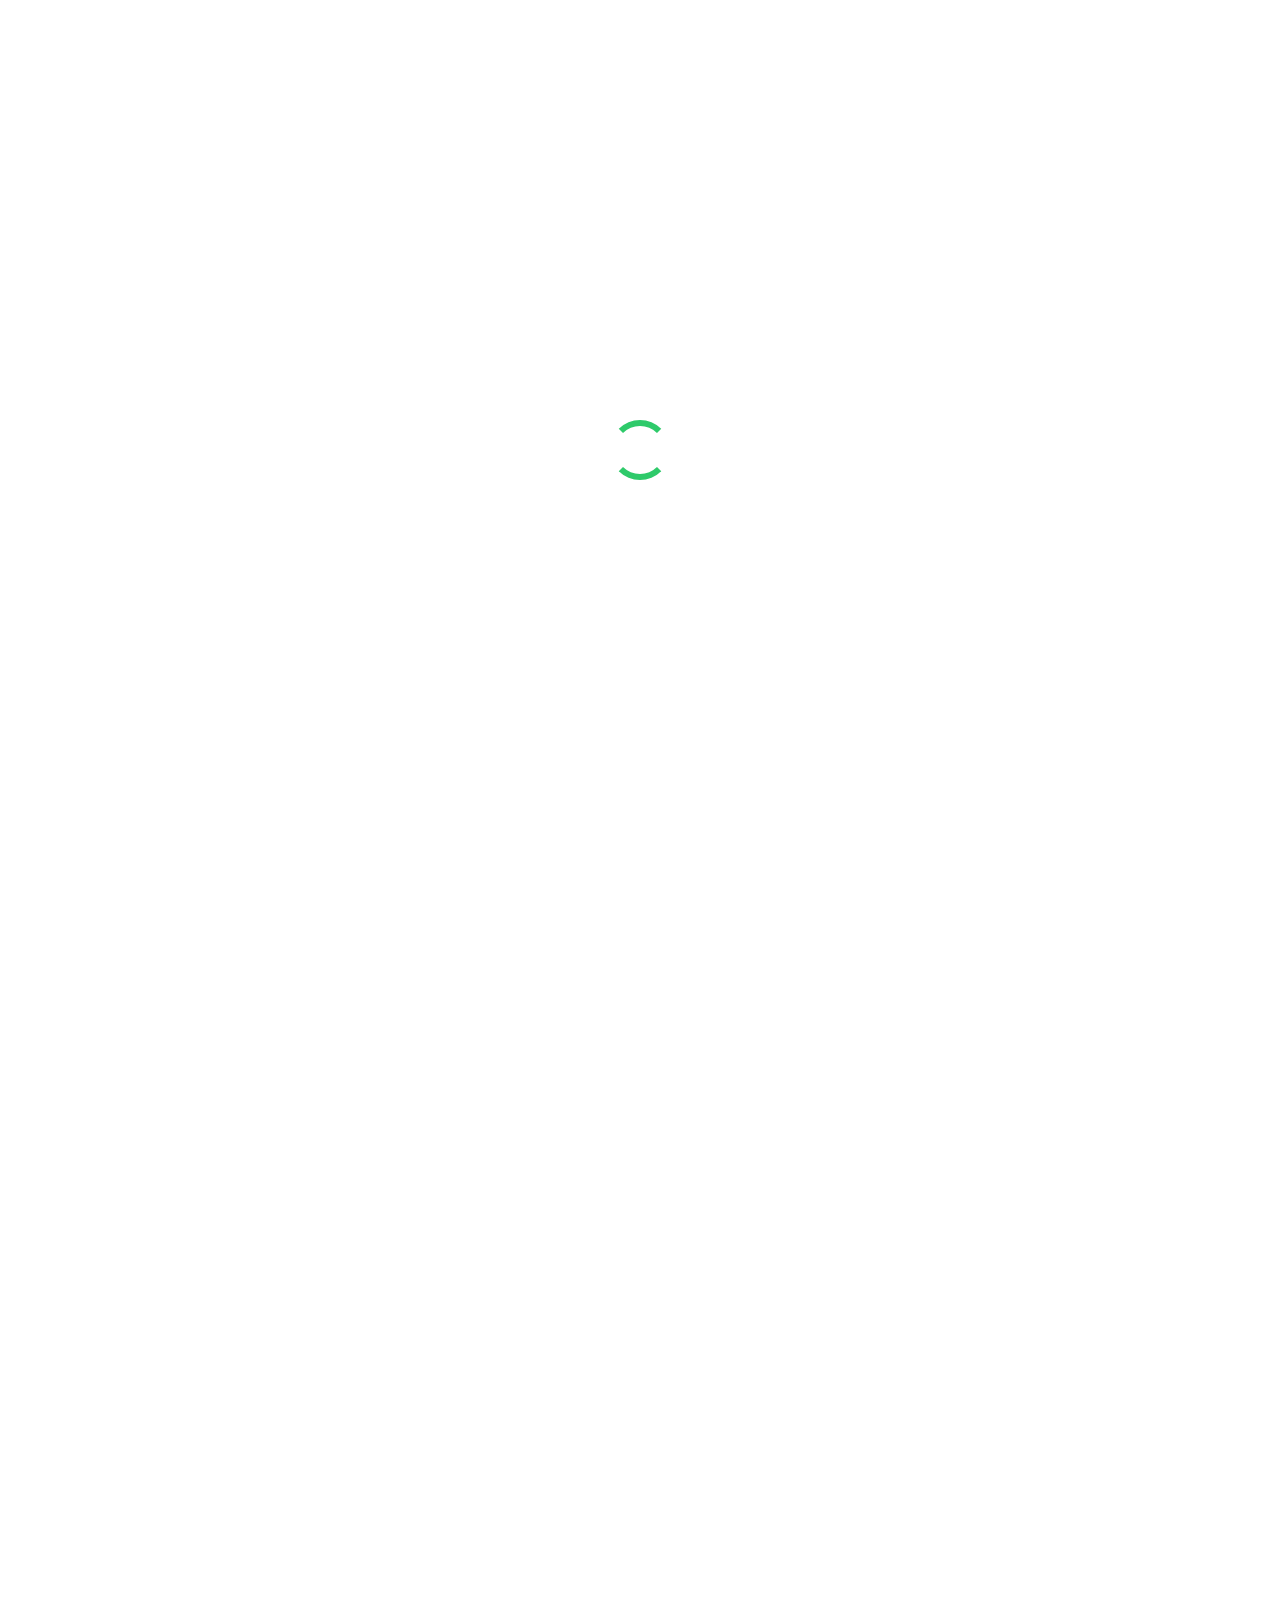
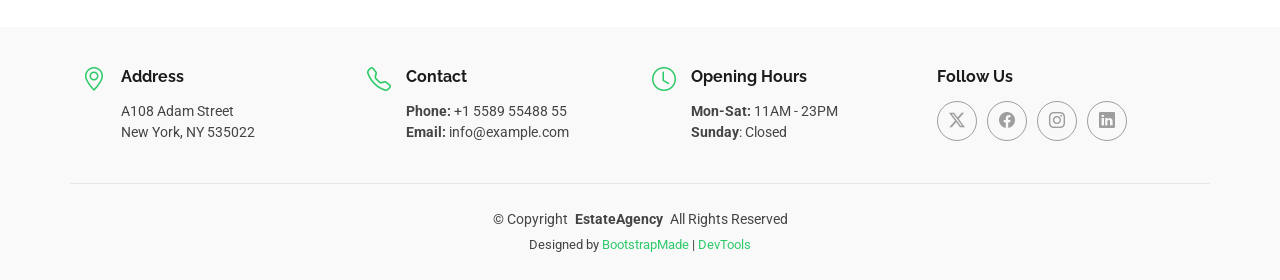
==== EstateAgency/index.html @ f21916b2 "first commit" ====
<!DOCTYPE html>
<html lang="en">

<head>
  <meta charset="utf-8">
  <meta content="width=device-width, initial-scale=1.0" name="viewport">
  <title>Index - EstateAgency Bootstrap Template</title>
  <meta name="description" content="">
  <meta name="keywords" content="">

  <!-- Favicons -->
  <link href="assets/img/favicon.png" rel="icon">
  <link href="assets/img/apple-touch-icon.png" rel="apple-touch-icon">

  <!-- Fonts -->
  <link href="https://fonts.googleapis.com" rel="preconnect">
  <link href="https://fonts.gstatic.com" rel="preconnect" crossorigin>
  <link href="https://fonts.googleapis.com/css2?family=Roboto:ital,wght@0,100;0,300;0,400;0,500;0,700;0,900;1,100;1,300;1,400;1,500;1,700;1,900&family=Poppins:ital,wght@0,100;0,200;0,300;0,400;0,500;0,600;0,700;0,800;0,900;1,100;1,200;1,300;1,400;1,500;1,600;1,700;1,800;1,900&family=Raleway:ital,wght@0,100;0,200;0,300;0,400;0,500;0,600;0,700;0,800;0,900;1,100;1,200;1,300;1,400;1,500;1,600;1,700;1,800;1,900&display=swap" rel="stylesheet">

  <!-- Vendor CSS Files -->
  <link href="assets/vendor/bootstrap/css/bootstrap.min.css" rel="stylesheet">
  <link href="assets/vendor/bootstrap-icons/bootstrap-icons.css" rel="stylesheet">
  <link href="assets/vendor/aos/aos.css" rel="stylesheet">
  <link href="assets/vendor/fontawesome-free/css/all.min.css" rel="stylesheet">
  <link href="assets/vendor/swiper/swiper-bundle.min.css" rel="stylesheet">

  <!-- Main CSS File -->
  <link href="assets/css/main.css" rel="stylesheet">

  <!-- =======================================================
  * Template Name: EstateAgency
  * Template URL: https://bootstrapmade.com/real-estate-agency-bootstrap-template/
  * Updated: Apr 08 2026 with Bootstrap v5.3.8
  * Author: BootstrapMade.com
  * License: https://bootstrapmade.com/license/
  ======================================================== -->
</head>

<body class="index-page">

  <header id="header" class="header d-flex align-items-center fixed-top">
    <div class="container-fluid container-xl position-relative d-flex align-items-center justify-content-between">

      <a href="index.html" class="logo d-flex align-items-center">
        <!-- Uncomment the line below if you also wish to use an image logo -->
        <!-- <img src="assets/img/logo.png" alt=""> -->
        <h1 class="sitename">Estate<span>Agency</span></h1>
      </a>

      <nav id="navmenu" class="navmenu">
        <ul>
          <li><a href="index.html" class="active">Home</a></li>
          <li><a href="about.html">About</a></li>
          <li><a href="services.html">Services</a></li>
          <li><a href="properties.html">Properties</a></li>
          <li><a href="agents.html">Agents</a></li>
          <li class="dropdown"><a href="#"><span>Dropdown</span> <i class="bi bi-chevron-down toggle-dropdown"></i></a>
            <ul>
              <li><a href="#">Dropdown 1</a></li>
              <li class="dropdown"><a href="#"><span>Deep Dropdown</span> <i class="bi bi-chevron-down toggle-dropdown"></i></a>
                <ul>
                  <li><a href="#">Deep Dropdown 1</a></li>
                  <li><a href="#">Deep Dropdown 2</a></li>
                  <li><a href="#">Deep Dropdown 3</a></li>
                  <li><a href="#">Deep Dropdown 4</a></li>
                  <li><a href="#">Deep Dropdown 5</a></li>
                </ul>
              </li>
              <li><a href="#">Dropdown 2</a></li>
              <li><a href="#">Dropdown 3</a></li>
              <li><a href="#">Dropdown 4</a></li>
            </ul>
          </li>
          <li><a href="contact.html">Contact</a></li>
        </ul>
        <i class="mobile-nav-toggle d-xl-none bi bi-list"></i>
      </nav>

    </div>
  </header>

  <main class="main">

    <!-- Hero Section -->
    <section id="hero" class="hero section dark-background">

      <div id="hero-carousel" class="carousel slide" data-bs-ride="carousel" data-bs-interval="5000">

        <div class="carousel-item active">
          <img src="assets/img/hero-carousel/hero-carousel-1.jpg" alt="">
          <div class="carousel-container">
            <div>
              <p>Doral, Florida</p>
              <h2><span>204</span> Olive Road Two</h2>
              <a href="property-single.html" class="btn-get-started">rent | $ 12.000</a>
            </div>
          </div>
        </div><!-- End Carousel Item -->

        <div class="carousel-item">
          <img src="assets/img/hero-carousel/hero-carousel-2.jpg" alt="">
          <div class="carousel-container">
            <div>
              <p>Doral, Florida</p>
              <h2><span>247</span> Venda Road Five</h2>
              <a href="property-single.html" class="btn-get-started">sale | $ 356.000</a>
            </div>
          </div>
        </div><!-- End Carousel Item -->

        <div class="carousel-item">
          <img src="assets/img/hero-carousel/hero-carousel-3.jpg" alt="">
          <div class="carousel-container">
            <div>
              <p>Doral, Florida</p>
              <h2><span>247</span> Vitra Road three</h2>
              <a href="property-single.html" class="btn-get-started">rent | $ 3.000</a>
            </div>
          </div>
        </div><!-- End Carousel Item -->

        <a class="carousel-control-prev" href="#hero-carousel" role="button" data-bs-slide="prev">
          <span class="carousel-control-prev-icon bi bi-chevron-left" aria-hidden="true"></span>
        </a>

        <a class="carousel-control-next" href="#hero-carousel" role="button" data-bs-slide="next">
          <span class="carousel-control-next-icon bi bi-chevron-right" aria-hidden="true"></span>
        </a>

        <ol class="carousel-indicators"></ol>

      </div>

    </section><!-- /Hero Section -->

    <!-- Services Section -->
    <section id="services" class="services section">

      <!-- Section Title -->
      <div class="container section-title" data-aos="fade-up">
        <h2>Our Services</h2>
        <p>Necessitatibus eius consequatur ex aliquid fuga eum quidem sint consectetur velit</p>
      </div><!-- End Section Title -->

      <div class="container">

        <div class="row gy-4">

          <div class="col-lg-4 col-md-6" data-aos="fade-up" data-aos-delay="100">
            <div class="service-item  position-relative">
              <div class="icon">
                <i class="bi bi-activity"></i>
              </div>
              <a href="service-details.html" class="stretched-link">
                <h3>Nesciunt Mete</h3>
              </a>
              <p>Provident nihil minus qui consequatur non omnis maiores. Eos accusantium minus dolores iure perferendis tempore et consequatur.</p>
            </div>
          </div><!-- End Service Item -->

          <div class="col-lg-4 col-md-6" data-aos="fade-up" data-aos-delay="200">
            <div class="service-item position-relative">
              <div class="icon">
                <i class="bi bi-broadcast"></i>
              </div>
              <a href="service-details.html" class="stretched-link">
                <h3>Eosle Commodi</h3>
              </a>
              <p>Ut autem aut autem non a. Sint sint sit facilis nam iusto sint. Libero corrupti neque eum hic non ut nesciunt dolorem.</p>
            </div>
          </div><!-- End Service Item -->

          <div class="col-lg-4 col-md-6" data-aos="fade-up" data-aos-delay="300">
            <div class="service-item position-relative">
              <div class="icon">
                <i class="bi bi-easel"></i>
              </div>
              <a href="service-details.html" class="stretched-link">
                <h3>Ledo Markt</h3>
              </a>
              <p>Ut excepturi voluptatem nisi sed. Quidem fuga consequatur. Minus ea aut. Vel qui id voluptas adipisci eos earum corrupti.</p>
            </div>
          </div><!-- End Service Item -->

          <div class="col-lg-4 col-md-6" data-aos="fade-up" data-aos-delay="400">
            <div class="service-item position-relative">
              <div class="icon">
                <i class="bi bi-bounding-box-circles"></i>
              </div>
              <a href="service-details.html" class="stretched-link">
                <h3>Asperiores Commodit</h3>
              </a>
              <p>Non et temporibus minus omnis sed dolor esse consequatur. Cupiditate sed error ea fuga sit provident adipisci neque.</p>
              <a href="service-details.html" class="stretched-link"></a>
            </div>
          </div><!-- End Service Item -->

          <div class="col-lg-4 col-md-6" data-aos="fade-up" data-aos-delay="500">
            <div class="service-item position-relative">
              <div class="icon">
                <i class="bi bi-calendar4-week"></i>
              </div>
              <a href="service-details.html" class="stretched-link">
                <h3>Velit Doloremque</h3>
              </a>
              <p>Cumque et suscipit saepe. Est maiores autem enim facilis ut aut ipsam corporis aut. Sed animi at autem alias eius labore.</p>
              <a href="service-details.html" class="stretched-link"></a>
            </div>
          </div><!-- End Service Item -->

          <div class="col-lg-4 col-md-6" data-aos="fade-up" data-aos-delay="600">
            <div class="service-item position-relative">
              <div class="icon">
                <i class="bi bi-chat-square-text"></i>
              </div>
              <a href="service-details.html" class="stretched-link">
                <h3>Dolori Architecto</h3>
              </a>
              <p>Hic molestias ea quibusdam eos. Fugiat enim doloremque aut neque non et debitis iure. Corrupti recusandae ducimus enim.</p>
              <a href="service-details.html" class="stretched-link"></a>
            </div>
          </div><!-- End Service Item -->

        </div>

      </div>

    </section><!-- /Services Section -->

    <!-- Agents Section -->
    <section id="agents" class="agents section">

      <!-- Section Title -->
      <div class="container section-title" data-aos="fade-up">
        <h2>Our Agents</h2>
        <p>Necessitatibus eius consequatur ex aliquid fuga eum quidem sint consectetur velit</p>
      </div><!-- End Section Title -->

      <div class="container">

        <div class="row gy-5">

          <div class="col-lg-4 col-md-6" data-aos="fade-up" data-aos-delay="100">
            <div class="member">
              <div class="pic"><img src="assets/img/team/team-1.jpg" class="img-fluid" alt=""></div>
              <div class="member-info">
                <h4>Walter White</h4>
                <span>Chief Executive Officer</span>
                <div class="social">
                  <a href=""><i class="bi bi-twitter-x"></i></a>
                  <a href=""><i class="bi bi-facebook"></i></a>
                  <a href=""><i class="bi bi-instagram"></i></a>
                  <a href=""><i class="bi bi-linkedin"></i></a>
                </div>
              </div>
            </div>
          </div><!-- End Team Member -->

          <div class="col-lg-4 col-md-6" data-aos="fade-up" data-aos-delay="200">
            <div class="member">
              <div class="pic"><img src="assets/img/team/team-2.jpg" class="img-fluid" alt=""></div>
              <div class="member-info">
                <h4>Sarah Jhonson</h4>
                <span>Rent Manager</span>
                <div class="social">
                  <a href=""><i class="bi bi-twitter-x"></i></a>
                  <a href=""><i class="bi bi-facebook"></i></a>
                  <a href=""><i class="bi bi-instagram"></i></a>
                  <a href=""><i class="bi bi-linkedin"></i></a>
                </div>
              </div>
            </div>
          </div><!-- End Team Member -->

          <div class="col-lg-4 col-md-6" data-aos="fade-up" data-aos-delay="300">
            <div class="member">
              <div class="pic"><img src="assets/img/team/team-3.jpg" class="img-fluid" alt=""></div>
              <div class="member-info">
                <h4>William Anderson</h4>
                <span>Sale manager<br></span>
                <div class="social">
                  <a href=""><i class="bi bi-twitter-x"></i></a>
                  <a href=""><i class="bi bi-facebook"></i></a>
                  <a href=""><i class="bi bi-instagram"></i></a>
                  <a href=""><i class="bi bi-linkedin"></i></a>
                </div>
              </div>
            </div>
          </div><!-- End Team Member -->

        </div>

      </div>

    </section><!-- /Agents Section -->

    <!-- Testimonials Section -->
    <section id="testimonials" class="testimonials section">

      <!-- Section Title -->
      <div class="container section-title" data-aos="fade-up">
        <h2>Testimonials</h2>
        <p>Necessitatibus eius consequatur ex aliquid fuga eum quidem sint consectetur velit</p>
      </div><!-- End Section Title -->

      <div class="container" data-aos="fade-up" data-aos-delay="100">

        <div class="swiper init-swiper">
          <script type="application/json" class="swiper-config">
            {
              "loop": true,
              "speed": 600,
              "autoplay": {
                "delay": 5000
              },
              "slidesPerView": "auto",
              "pagination": {
                "el": ".swiper-pagination",
                "type": "bullets",
                "clickable": true
              },
              "breakpoints": {
                "320": {
                  "slidesPerView": 1,
                  "spaceBetween": 40
                },
                "1200": {
                  "slidesPerView": 3,
                  "spaceBetween": 1
                }
              }
            }
          </script>
          <div class="swiper-wrapper">

            <div class="swiper-slide">
              <div class="testimonial-item">
                <div class="stars">
                  <i class="bi bi-star-fill"></i><i class="bi bi-star-fill"></i><i class="bi bi-star-fill"></i><i class="bi bi-star-fill"></i><i class="bi bi-star-fill"></i>
                </div>
                <p>
                  Proin iaculis purus consequat sem cure digni ssim donec porttitora entum suscipit rhoncus. Accusantium quam, ultricies eget id, aliquam eget nibh et. Maecen aliquam, risus at semper.
                </p>
                <div class="profile mt-auto">
                  <img src="assets/img/testimonials/testimonials-1.jpg" class="testimonial-img" alt="">
                  <h3>Saul Goodman</h3>
                  <h4>Ceo &amp; Founder</h4>
                </div>
              </div>
            </div><!-- End testimonial item -->

            <div class="swiper-slide">
              <div class="testimonial-item">
                <div class="stars">
                  <i class="bi bi-star-fill"></i><i class="bi bi-star-fill"></i><i class="bi bi-star-fill"></i><i class="bi bi-star-fill"></i><i class="bi bi-star-fill"></i>
                </div>
                <p>
                  Export tempor illum tamen malis malis eram quae irure esse labore quem cillum quid cillum eram malis quorum velit fore eram velit sunt aliqua noster fugiat irure amet legam anim culpa.
                </p>
                <div class="profile mt-auto">
                  <img src="assets/img/testimonials/testimonials-2.jpg" class="testimonial-img" alt="">
                  <h3>Sara Wilsson</h3>
                  <h4>Designer</h4>
                </div>
              </div>
            </div><!-- End testimonial item -->

            <div class="swiper-slide">
              <div class="testimonial-item">
                <div class="stars">
                  <i class="bi bi-star-fill"></i><i class="bi bi-star-fill"></i><i class="bi bi-star-fill"></i><i class="bi bi-star-fill"></i><i class="bi bi-star-fill"></i>
                </div>
                <p>
                  Enim nisi quem export duis labore cillum quae magna enim sint quorum nulla quem veniam duis minim tempor labore quem eram duis noster aute amet eram fore quis sint minim.
                </p>
                <div class="profile mt-auto">
                  <img src="assets/img/testimonials/testimonials-3.jpg" class="testimonial-img" alt="">
                  <h3>Jena Karlis</h3>
                  <h4>Store Owner</h4>
                </div>
              </div>
            </div><!-- End testimonial item -->

            <div class="swiper-slide">
              <div class="testimonial-item">
                <div class="stars">
                  <i class="bi bi-star-fill"></i><i class="bi bi-star-fill"></i><i class="bi bi-star-fill"></i><i class="bi bi-star-fill"></i><i class="bi bi-star-fill"></i>
                </div>
                <p>
                  Fugiat enim eram quae cillum dolore dolor amet nulla culpa multos export minim fugiat minim velit minim dolor enim duis veniam ipsum anim magna sunt elit fore quem dolore labore illum veniam.
                </p>
                <div class="profile mt-auto">
                  <img src="assets/img/testimonials/testimonials-4.jpg" class="testimonial-img" alt="">
                  <h3>Matt Brandon</h3>
                  <h4>Freelancer</h4>
                </div>
              </div>
            </div><!-- End testimonial item -->

            <div class="swiper-slide">
              <div class="testimonial-item">
                <div class="stars">
                  <i class="bi bi-star-fill"></i><i class="bi bi-star-fill"></i><i class="bi bi-star-fill"></i><i class="bi bi-star-fill"></i><i class="bi bi-star-fill"></i>
                </div>
                <p>
                  Quis quorum aliqua sint quem legam fore sunt eram irure aliqua veniam tempor noster veniam enim culpa labore duis sunt culpa nulla illum cillum fugiat legam esse veniam culpa fore nisi cillum quid.
                </p>
                <div class="profile mt-auto">
                  <img src="assets/img/testimonials/testimonials-5.jpg" class="testimonial-img" alt="">
                  <h3>John Larson</h3>
                  <h4>Entrepreneur</h4>
                </div>
              </div>
            </div><!-- End testimonial item -->

          </div>
          <div class="swiper-pagination"></div>
        </div>

      </div>

    </section><!-- /Testimonials Section -->

  </main>

  <footer id="footer" class="footer light-background">

    <div class="container">
      <div class="row gy-3">
        <div class="col-lg-3 col-md-6 d-flex">
          <i class="bi bi-geo-alt icon"></i>
          <div class="address">
            <h4>Address</h4>
            <p>A108 Adam Street</p>
            <p>New York, NY 535022</p>
            <p></p>
          </div>

        </div>

        <div class="col-lg-3 col-md-6 d-flex">
          <i class="bi bi-telephone icon"></i>
          <div>
            <h4>Contact</h4>
            <p>
              <strong>Phone:</strong> <span>+1 5589 55488 55</span><br>
              <strong>Email:</strong> <span>info@example.com</span><br>
            </p>
          </div>
        </div>

        <div class="col-lg-3 col-md-6 d-flex">
          <i class="bi bi-clock icon"></i>
          <div>
            <h4>Opening Hours</h4>
            <p>
              <strong>Mon-Sat:</strong> <span>11AM - 23PM</span><br>
              <strong>Sunday</strong>: <span>Closed</span>
            </p>
          </div>
        </div>

        <div class="col-lg-3 col-md-6">
          <h4>Follow Us</h4>
          <div class="social-links d-flex">
            <a href="#" class="twitter"><i class="bi bi-twitter-x"></i></a>
            <a href="#" class="facebook"><i class="bi bi-facebook"></i></a>
            <a href="#" class="instagram"><i class="bi bi-instagram"></i></a>
            <a href="#" class="linkedin"><i class="bi bi-linkedin"></i></a>
          </div>
        </div>

      </div>
    </div>

    <div class="container copyright text-center mt-4">
      <p>© <span>Copyright</span> <strong class="px-1 sitename">EstateAgency</strong> <span>All Rights Reserved</span></p>
      <div class="credits">
        <!-- All the links in the footer should remain intact. -->
        <!-- You can delete the links only if you've purchased the pro version. -->
        <!-- Licensing information: https://bootstrapmade.com/license/ -->
        <!-- Purchase the pro version with working PHP/AJAX contact form: [buy-url] -->
        Designed by <a href="https://bootstrapmade.com/">BootstrapMade</a> | <a href="https://bootstrapmade.com/tools/">DevTools</a>
      </div>
    </div>

  </footer>

  <!-- Scroll Top -->
  <a href="#" id="scroll-top" class="scroll-top d-flex align-items-center justify-content-center"><i class="bi bi-arrow-up-short"></i></a>

  <!-- Preloader -->
  <div id="preloader"></div>

  <!-- Vendor JS Files -->
  <script src="assets/vendor/bootstrap/js/bootstrap.bundle.min.js"></script>
  <script src="assets/vendor/php-email-form/validate.js"></script>
  <script src="assets/vendor/aos/aos.js"></script>
  <script src="assets/vendor/swiper/swiper-bundle.min.js"></script>
  <script src="assets/vendor/purecounter/purecounter_vanilla.js"></script>

  <!-- Main JS File -->
  <script src="assets/js/main.js"></script>

</body>

</html>
---- EstateAgency/assets/css/main.css ----
/**
* Template Name: EstateAgency
* Template URL: https://bootstrapmade.com/real-estate-agency-bootstrap-template/
* Updated: Aug 09 2024 with Bootstrap v5.3.3
* Author: BootstrapMade.com
* License: https://bootstrapmade.com/license/
*/

/*--------------------------------------------------------------
# Font & Color Variables
# Help: https://bootstrapmade.com/color-system/
--------------------------------------------------------------*/
/* Fonts */
:root {
  --default-font: "Roboto",  system-ui, -apple-system, "Segoe UI", Roboto, "Helvetica Neue", Arial, "Noto Sans", "Liberation Sans", sans-serif, "Apple Color Emoji", "Segoe UI Emoji", "Segoe UI Symbol", "Noto Color Emoji";
  --heading-font: "Raleway",  sans-serif;
  --nav-font: "Poppins",  sans-serif;
}

/* Global Colors - The following color variables are used throughout the website. Updating them here will change the color scheme of the entire website */
:root { 
  --background-color: #ffffff; /* Background color for the entire website, including individual sections */
  --default-color: #444444; /* Default color used for the majority of the text content across the entire website */
  --heading-color: #1b1b1b; /* Color for headings, subheadings and title throughout the website */
  --accent-color: #2eca6a; /* Accent color that represents your brand on the website. It's used for buttons, links, and other elements that need to stand out */
  --surface-color: #ffffff; /* The surface color is used as a background of boxed elements within sections, such as cards, icon boxes, or other elements that require a visual separation from the global background. */
  --contrast-color: #ffffff; /* Contrast color for text, ensuring readability against backgrounds of accent, heading, or default colors. */
}

/* Nav Menu Colors - The following color variables are used specifically for the navigation menu. They are separate from the global colors to allow for more customization options */
:root {
  --nav-color: #444444;  /* The default color of the main navmenu links */
  --nav-hover-color: #000000; /* Applied to main navmenu links when they are hovered over or active */
  --nav-mobile-background-color: #ffffff; /* Used as the background color for mobile navigation menu */
  --nav-dropdown-background-color: #ffffff; /* Used as the background color for dropdown items that appear when hovering over primary navigation items */
  --nav-dropdown-color: #444444; /* Used for navigation links of the dropdown items in the navigation menu. */
  --nav-dropdown-hover-color: #2eca6a; /* Similar to --nav-hover-color, this color is applied to dropdown navigation links when they are hovered over. */
}

/* Color Presets - These classes override global colors when applied to any section or element, providing reuse of the sam color scheme. */

.light-background {
  --background-color: #f9f9f9;
  --surface-color: #ffffff;
}

.dark-background {
  --background-color: #060606;
  --default-color: #ffffff;
  --heading-color: #ffffff;
  --surface-color: #252525;
  --contrast-color: #ffffff;
}

/* Smooth scroll */
:root {
  scroll-behavior: smooth;
}

/*--------------------------------------------------------------
# General Styling & Shared Classes
--------------------------------------------------------------*/
body {
  color: var(--default-color);
  background-color: var(--background-color);
  font-family: var(--default-font);
}

a {
  color: var(--accent-color);
  text-decoration: none;
  transition: 0.3s;
}

a:hover {
  color: color-mix(in srgb, var(--accent-color), transparent 25%);
  text-decoration: none;
}

h1,
h2,
h3,
h4,
h5,
h6 {
  color: var(--heading-color);
  font-family: var(--heading-font);
}

/* PHP Email Form Messages
------------------------------*/
.php-email-form .error-message {
  display: none;
  background: #df1529;
  color: #ffffff;
  text-align: left;
  padding: 15px;
  margin-bottom: 24px;
  font-weight: 600;
}

.php-email-form .sent-message {
  display: none;
  color: #ffffff;
  background: #059652;
  text-align: center;
  padding: 15px;
  margin-bottom: 24px;
  font-weight: 600;
}

.php-email-form .loading {
  display: none;
  background: var(--surface-color);
  text-align: center;
  padding: 15px;
  margin-bottom: 24px;
}

.php-email-form .loading:before {
  content: "";
  display: inline-block;
  border-radius: 50%;
  width: 24px;
  height: 24px;
  margin: 0 10px -6px 0;
  border: 3px solid var(--accent-color);
  border-top-color: var(--surface-color);
  animation: php-email-form-loading 1s linear infinite;
}

@keyframes php-email-form-loading {
  0% {
    transform: rotate(0deg);
  }

  100% {
    transform: rotate(360deg);
  }
}

/*--------------------------------------------------------------
# Global Header
--------------------------------------------------------------*/
.header {
  color: var(--default-color);
  background-color: var(--background-color);
  padding: 15px 0;
  transition: all 0.5s;
  z-index: 997;
  box-shadow: 0px 0 18px rgba(0, 0, 0, 0.1);
}

.header .logo {
  line-height: 1;
}

.header .logo img {
  max-height: 32px;
  margin-right: 8px;
}

.header .logo h1 {
  font-size: 30px;
  margin: 0;
  font-weight: 700;
  color: var(--heading-color);
}

.header .logo h1 span {
  color: var(--accent-color);
}

/*--------------------------------------------------------------
# Navigation Menu
--------------------------------------------------------------*/
/* Desktop Navigation */
@media (min-width: 1200px) {
  .navmenu {
    padding: 0;
  }

  .navmenu ul {
    margin: 0;
    padding: 0;
    display: flex;
    list-style: none;
    align-items: center;
  }

  .navmenu li {
    position: relative;
  }

  .navmenu>ul>li {
    white-space: nowrap;
    padding: 15px 14px;
  }

  .navmenu>ul>li:last-child {
    padding-right: 0;
  }

  .navmenu a,
  .navmenu a:focus {
    color: var(--nav-color);
    font-size: 16px;
    padding: 0 2px;
    font-family: var(--nav-font);
    font-weight: 600;
    display: flex;
    align-items: center;
    justify-content: space-between;
    white-space: nowrap;
    transition: 0.3s;
    position: relative;
  }

  .navmenu a i,
  .navmenu a:focus i {
    font-size: 12px;
    line-height: 0;
    margin-left: 5px;
    transition: 0.3s;
  }

  .navmenu>ul>li>a:before {
    content: "";
    position: absolute;
    width: 100%;
    height: 2px;
    bottom: -6px;
    left: 0;
    background-color: var(--accent-color);
    visibility: hidden;
    width: 0px;
    transition: all 0.3s ease-in-out 0s;
  }

  .navmenu a:hover:before,
  .navmenu li:hover>a:before,
  .navmenu .active:before {
    visibility: visible;
    width: 100%;
  }

  .navmenu li:hover>a,
  .navmenu .active,
  .navmenu .active:focus {
    color: var(--nav-hover-color);
  }

  .navmenu .dropdown ul {
    margin: 0;
    padding: 10px 0;
    background: var(--nav-dropdown-background-color);
    display: block;
    position: absolute;
    visibility: hidden;
    left: 14px;
    top: 130%;
    opacity: 0;
    transition: 0.3s;
    border-radius: 4px;
    z-index: 99;
    box-shadow: 0px 0px 30px rgba(0, 0, 0, 0.1);
  }

  .navmenu .dropdown ul li {
    min-width: 200px;
  }

  .navmenu .dropdown ul a {
    padding: 10px 20px;
    font-size: 15px;
    text-transform: none;
    color: var(--nav-dropdown-color);
  }

  .navmenu .dropdown ul a i {
    font-size: 12px;
  }

  .navmenu .dropdown ul a:hover,
  .navmenu .dropdown ul .active:hover,
  .navmenu .dropdown ul li:hover>a {
    color: var(--nav-dropdown-hover-color);
  }

  .navmenu .dropdown:hover>ul {
    opacity: 1;
    top: 100%;
    visibility: visible;
  }

  .navmenu .dropdown .dropdown ul {
    top: 0;
    left: -90%;
    visibility: hidden;
  }

  .navmenu .dropdown .dropdown:hover>ul {
    opacity: 1;
    top: 0;
    left: -100%;
    visibility: visible;
  }
}

/* Mobile Navigation */
@media (max-width: 1199px) {
  .mobile-nav-toggle {
    color: var(--nav-color);
    font-size: 28px;
    line-height: 0;
    margin-right: 10px;
    cursor: pointer;
    transition: color 0.3s;
  }

  .navmenu {
    padding: 0;
    z-index: 9997;
  }

  .navmenu ul {
    display: none;
    list-style: none;
    position: absolute;
    inset: 60px 20px 20px 20px;
    padding: 10px 0;
    margin: 0;
    border-radius: 6px;
    background-color: var(--nav-mobile-background-color);
    border: 1px solid color-mix(in srgb, var(--default-color), transparent 90%);
    box-shadow: none;
    overflow-y: auto;
    transition: 0.3s;
    z-index: 9998;
  }

  .navmenu a,
  .navmenu a:focus {
    color: var(--nav-dropdown-color);
    padding: 10px 20px;
    font-family: var(--nav-font);
    font-size: 17px;
    font-weight: 500;
    display: flex;
    align-items: center;
    justify-content: space-between;
    white-space: nowrap;
    transition: 0.3s;
  }

  .navmenu a i,
  .navmenu a:focus i {
    font-size: 12px;
    line-height: 0;
    margin-left: 5px;
    width: 30px;
    height: 30px;
    display: flex;
    align-items: center;
    justify-content: center;
    border-radius: 50%;
    transition: 0.3s;
    background-color: color-mix(in srgb, var(--accent-color), transparent 90%);
  }

  .navmenu a i:hover,
  .navmenu a:focus i:hover {
    background-color: var(--accent-color);
    color: var(--contrast-color);
  }

  .navmenu a:hover,
  .navmenu .active,
  .navmenu .active:focus {
    color: var(--nav-dropdown-hover-color);
  }

  .navmenu .active i,
  .navmenu .active:focus i {
    background-color: var(--accent-color);
    color: var(--contrast-color);
    transform: rotate(180deg);
  }

  .navmenu .dropdown ul {
    position: static;
    display: none;
    z-index: 99;
    padding: 10px 0;
    margin: 10px 20px;
    background-color: var(--nav-dropdown-background-color);
    transition: all 0.5s ease-in-out;
  }

  .navmenu .dropdown ul ul {
    background-color: rgba(33, 37, 41, 0.1);
  }

  .navmenu .dropdown>.dropdown-active {
    display: block;
    background-color: rgba(33, 37, 41, 0.03);
  }

  .mobile-nav-active {
    overflow: hidden;
  }

  .mobile-nav-active .mobile-nav-toggle {
    color: #fff;
    position: absolute;
    font-size: 32px;
    top: 15px;
    right: 15px;
    margin-right: 0;
    z-index: 9999;
  }

  .mobile-nav-active .navmenu {
    position: fixed;
    overflow: hidden;
    inset: 0;
    background: rgba(33, 37, 41, 0.8);
    transition: 0.3s;
  }

  .mobile-nav-active .navmenu>ul {
    display: block;
  }
}

/*--------------------------------------------------------------
# Global Footer
--------------------------------------------------------------*/
.footer {
  color: var(--default-color);
  background-color: var(--background-color);
  font-size: 14px;
  padding: 40px 0 0 0;
  position: relative;
}

.footer .icon {
  color: var(--accent-color);
  margin-right: 15px;
  font-size: 24px;
  line-height: 0;
}

.footer h4 {
  font-size: 16px;
  font-weight: 700;
  margin-bottom: 15px;
}

.footer .address p {
  margin-bottom: 0px;
}

.footer .social-links a {
  display: flex;
  align-items: center;
  justify-content: center;
  width: 40px;
  height: 40px;
  border-radius: 50%;
  border: 1px solid color-mix(in srgb, var(--default-color), transparent 50%);
  font-size: 16px;
  color: color-mix(in srgb, var(--default-color), transparent 50%);
  margin-right: 10px;
  transition: 0.3s;
}

.footer .social-links a:hover {
  color: var(--accent-color);
  border-color: var(--accent-color);
}

.footer .copyright {
  padding: 25px 0;
  border-top: 1px solid color-mix(in srgb, var(--default-color), transparent 90%);
}

.footer .copyright p {
  margin-bottom: 0;
}

.footer .credits {
  margin-top: 5px;
  font-size: 13px;
}

/*--------------------------------------------------------------
# Preloader
--------------------------------------------------------------*/
#preloader {
  position: fixed;
  inset: 0;
  z-index: 999999;
  overflow: hidden;
  background: var(--background-color);
  transition: all 0.6s ease-out;
}

#preloader:before {
  content: "";
  position: fixed;
  top: calc(50% - 30px);
  left: calc(50% - 30px);
  border: 6px solid #ffffff;
  border-color: var(--accent-color) transparent var(--accent-color) transparent;
  border-radius: 50%;
  width: 60px;
  height: 60px;
  animation: animate-preloader 1.5s linear infinite;
}

@keyframes animate-preloader {
  0% {
    transform: rotate(0deg);
  }

  100% {
    transform: rotate(360deg);
  }
}

/*--------------------------------------------------------------
# Scroll Top Button
--------------------------------------------------------------*/
.scroll-top {
  position: fixed;
  visibility: hidden;
  opacity: 0;
  right: 15px;
  bottom: 15px;
  z-index: 99999;
  background-color: var(--accent-color);
  width: 40px;
  height: 40px;
  border-radius: 4px;
  transition: all 0.4s;
}

.scroll-top i {
  font-size: 24px;
  color: var(--contrast-color);
  line-height: 0;
}

.scroll-top:hover {
  background-color: color-mix(in srgb, var(--accent-color), transparent 20%);
  color: var(--contrast-color);
}

.scroll-top.active {
  visibility: visible;
  opacity: 1;
}

/*--------------------------------------------------------------
# Disable aos animation delay on mobile devices
--------------------------------------------------------------*/
@media screen and (max-width: 768px) {
  [data-aos-delay] {
    transition-delay: 0 !important;
  }
}

/*--------------------------------------------------------------
# Global Page Titles & Breadcrumbs
--------------------------------------------------------------*/
.page-title {
  color: var(--default-color);
  background-color: var(--background-color);
  position: relative;
}

.page-title .heading {
  padding: 160px 0 80px 0;
  border-top: 1px solid color-mix(in srgb, var(--default-color), transparent 90%);
}

.page-title .heading h1 {
  font-size: 38px;
  font-weight: 700;
}

.page-title nav {
  background-color: color-mix(in srgb, var(--default-color), transparent 95%);
  padding: 20px 0;
}

.page-title nav ol {
  display: flex;
  flex-wrap: wrap;
  list-style: none;
  margin: 0;
  font-size: 16px;
  font-weight: 600;
}

.page-title nav ol li+li {
  padding-left: 10px;
}

.page-title nav ol li+li::before {
  content: "/";
  display: inline-block;
  padding-right: 10px;
  color: color-mix(in srgb, var(--default-color), transparent 70%);
}

/*--------------------------------------------------------------
# Global Sections
--------------------------------------------------------------*/
section,
.section {
  color: var(--default-color);
  background-color: var(--background-color);
  padding: 60px 0;
  scroll-margin-top: 90px;
  overflow: clip;
}

@media (max-width: 1199px) {

  section,
  .section {
    scroll-margin-top: 66px;
  }
}

/*--------------------------------------------------------------
# Global Section Titles
--------------------------------------------------------------*/
.section-title {
  text-align: center;
  padding-bottom: 60px;
  position: relative;
}

.section-title h2 {
  font-size: 32px;
  font-weight: 700;
  margin-bottom: 15px;
}

.section-title p {
  margin-bottom: 0;
}

/*--------------------------------------------------------------
# Hero Section
--------------------------------------------------------------*/
.hero {
  padding: 0;
}

.hero .carousel {
  width: 100%;
  min-height: 100vh;
  padding: 0;
  margin: 0;
  background-color: var(--background-color);
  position: relative;
  overflow: hidden;
}

.hero img {
  position: absolute;
  inset: 0;
  display: block;
  width: 100%;
  height: 100%;
  object-fit: cover;
  z-index: 1;
}

.hero .carousel-item {
  position: absolute;
  inset: 0;
  background-size: cover;
  background-position: center;
  background-repeat: no-repeat;
  overflow: hidden;
}

.hero .carousel-item:before {
  content: "";
  background: color-mix(in srgb, var(--background-color), transparent 60%);
  position: absolute;
  inset: 0;
  z-index: 2;
}

.hero .carousel-container {
  position: absolute;
  inset: 90px 100px;
  display: flex;
  justify-content: center;
  align-items: center;
  flex-direction: column;
  z-index: 3;
}

@media (max-width: 575px) {
  .hero .carousel-container {
    inset: 90px 50px;
  }
}

.hero h2 {
  margin-bottom: 30px;
  font-size: 56px;
  font-weight: 900;
  text-transform: uppercase;
}

.hero h2 span {
  color: var(--accent-color);
}

@media (max-width: 768px) {
  .hero h2 {
    font-size: 30px;
  }
}

.hero .btn-get-started {
  color: var(--contrast-color);
  font-family: var(--heading-font);
  font-weight: 600;
  font-size: 18px;
  letter-spacing: 1px;
  text-transform: uppercase;
  display: inline-block;
  padding: 10px 40px;
  border-radius: 50px;
  transition: 0.5s;
  margin: 10px 0;
  align-self: flex-start;
  flex-shrink: 0;
  border: 2px solid var(--accent-color);
}

.hero .btn-get-started:hover {
  background: color-mix(in srgb, var(--accent-color), transparent 20%);
}

.hero .carousel-control-prev,
.hero .carousel-control-next {
  width: 10%;
  transition: 0.3s;
  opacity: 0.5;
  z-index: 3;
}

.hero .carousel-control-prev:focus,
.hero .carousel-control-next:focus {
  opacity: 0.5;
}

.hero .carousel-control-prev:hover,
.hero .carousel-control-next:hover {
  opacity: 0.9;
}

@media (min-width: 1024px) {

  .hero .carousel-control-prev,
  .hero .carousel-control-next {
    width: 5%;
  }
}

.hero .carousel-control-next-icon,
.hero .carousel-control-prev-icon {
  background: none;
  font-size: 32px;
  line-height: 1;
}

.hero .carousel-indicators {
  list-style: none;
}

.hero .carousel-indicators li {
  cursor: pointer;
  opacity: 1;
  height: 6px;
  width: 20px;
  transition: 0.3s;
  padding: 0;
}

.hero .carousel-indicators .active {
  background-color: var(--accent-color);
  width: 40px;
}

/*--------------------------------------------------------------
# Services Section
--------------------------------------------------------------*/
.services .service-item {
  background-color: var(--surface-color);
  box-shadow: 0px 5px 90px 0px rgba(0, 0, 0, 0.1);
  padding: 60px 30px;
  transition: all ease-in-out 0.3s;
  border-radius: 18px;
  border-bottom: 5px solid var(--surface-color);
  height: 100%;
}

.services .service-item .icon {
  color: var(--contrast-color);
  background: var(--accent-color);
  margin: 0;
  width: 64px;
  height: 64px;
  border-radius: 50px;
  display: flex;
  align-items: center;
  justify-content: center;
  margin-bottom: 20px;
  font-size: 28px;
  transition: ease-in-out 0.3s;
}

.services .service-item h3 {
  font-weight: 700;
  margin: 10px 0 15px 0;
  font-size: 22px;
  transition: ease-in-out 0.3s;
}

.services .service-item p {
  line-height: 24px;
  font-size: 14px;
  margin-bottom: 0;
}

@media (min-width: 1365px) {
  .services .service-item:hover {
    transform: translateY(-10px);
    border-color: var(--accent-color);
  }

  .services .service-item:hover h3 {
    color: var(--accent-color);
  }
}

/*--------------------------------------------------------------
# Agents Section
--------------------------------------------------------------*/
.agents .member {
  position: relative;
}

.agents .member .pic {
  overflow: hidden;
  margin-bottom: 50px;
}

.agents .member .member-info {
  background-color: var(--surface-color);
  color: color-mix(in srgb, var(--default-color), transparent 20%);
  box-shadow: 0px 2px 15px rgba(0, 0, 0, 0.1);
  position: absolute;
  bottom: -50px;
  left: 20px;
  right: 20px;
  padding: 20px 15px;
  overflow: hidden;
  transition: 0.5s;
}

.agents .member h4 {
  font-weight: 700;
  margin-bottom: 10px;
  font-size: 16px;
  position: relative;
  padding-bottom: 10px;
}

.agents .member h4::after {
  content: "";
  position: absolute;
  display: block;
  width: 50px;
  height: 1px;
  background: color-mix(in srgb, var(--default-color), transparent 60%);
  bottom: 0;
  left: 0;
}

.agents .member span {
  font-style: italic;
  display: block;
  font-size: 13px;
}

.agents .member .social {
  position: absolute;
  right: 15px;
  bottom: 15px;
}

.agents .member .social a {
  transition: color 0.3s;
  color: color-mix(in srgb, var(--default-color), transparent 70%);
}

.agents .member .social a:hover {
  color: var(--accent-color);
}

.agents .member .social i {
  font-size: 16px;
  margin: 0 2px;
}

/*--------------------------------------------------------------
# Testimonials Section
--------------------------------------------------------------*/
.testimonials .testimonial-item {
  background-color: var(--surface-color);
  box-shadow: 0px 0 20px rgba(0, 0, 0, 0.1);
  box-sizing: content-box;
  padding: 30px;
  margin: 40px 30px;
  min-height: 320px;
  display: flex;
  flex-direction: column;
  text-align: center;
  transition: 0.3s;
}

.testimonials .testimonial-item .stars {
  margin-bottom: 15px;
}

.testimonials .testimonial-item .stars i {
  color: #ffc107;
  margin: 0 1px;
}

.testimonials .testimonial-item .testimonial-img {
  width: 90px;
  border-radius: 50%;
  border: 4px solid var(--background-color);
  margin: 0 auto;
}

.testimonials .testimonial-item h3 {
  font-size: 18px;
  font-weight: bold;
  margin: 10px 0 5px 0;
}

.testimonials .testimonial-item h4 {
  font-size: 14px;
  color: color-mix(in srgb, var(--default-color), transparent 40%);
  margin: 0;
}

.testimonials .testimonial-item p {
  font-style: italic;
  margin: 0 auto 15px auto;
}

.testimonials .swiper-wrapper {
  height: auto;
}

.testimonials .swiper-pagination {
  margin-top: 20px;
  position: relative;
}

.testimonials .swiper-pagination .swiper-pagination-bullet {
  width: 12px;
  height: 12px;
  background-color: color-mix(in srgb, var(--default-color), transparent 85%);
  opacity: 1;
}

.testimonials .swiper-pagination .swiper-pagination-bullet-active {
  background-color: var(--accent-color);
}

.testimonials .swiper-slide {
  opacity: 0.3;
}

@media (max-width: 1199px) {
  .testimonials .swiper-slide-active {
    opacity: 1;
  }

  .testimonials .swiper-pagination {
    margin-top: 0;
  }

  .testimonials .testimonial-item {
    margin: 40px 20px;
  }
}

@media (min-width: 1200px) {
  .testimonials .swiper-slide-next {
    opacity: 1;
    transform: scale(1.12);
  }
}

/*--------------------------------------------------------------
# About Section
--------------------------------------------------------------*/
.about .content .who-we-are {
  text-transform: uppercase;
  margin-bottom: 15px;
  color: color-mix(in srgb, var(--default-color), transparent 40%);
}

.about .content h3 {
  font-size: 2rem;
  font-weight: 700;
}

.about .content ul {
  list-style: none;
  padding: 0;
}

.about .content ul li {
  padding-bottom: 10px;
}

.about .content ul i {
  font-size: 1.25rem;
  margin-right: 4px;
  color: var(--accent-color);
}

.about .content p:last-child {
  margin-bottom: 0;
}

.about .content .read-more {
  background: var(--accent-color);
  color: var(--contrast-color);
  font-family: var(--heading-font);
  font-weight: 500;
  font-size: 16px;
  letter-spacing: 1px;
  padding: 12px 24px;
  border-radius: 5px;
  transition: 0.3s;
  display: inline-flex;
  align-items: center;
  justify-content: center;
}

.about .content .read-more i {
  font-size: 18px;
  margin-left: 5px;
  line-height: 0;
  transition: 0.3s;
}

.about .content .read-more:hover {
  background: color-mix(in srgb, var(--accent-color), transparent 20%);
  padding-right: 19px;
}

.about .content .read-more:hover i {
  margin-left: 10px;
}

.about .about-images img {
  border-radius: 10px;
}

/*--------------------------------------------------------------
# Stats Section
--------------------------------------------------------------*/
.stats .stats-item {
  background-color: var(--surface-color);
  box-shadow: 0px 0 30px rgba(0, 0, 0, 0.1);
  padding: 30px;
}

.stats .stats-item i {
  color: var(--accent-color);
  font-size: 42px;
  line-height: 0;
  margin-right: 20px;
}

.stats .stats-item span {
  color: var(--heading-color);
  font-size: 36px;
  display: block;
  font-weight: 600;
}

.stats .stats-item p {
  padding: 0;
  margin: 0;
  font-family: var(--heading-font);
  font-size: 16px;
}

/*--------------------------------------------------------------
# Features Section
--------------------------------------------------------------*/
.features .features-image {
  position: relative;
  min-height: 400px;
}

.features .features-image img {
  position: absolute;
  inset: 0;
  display: block;
  width: 100%;
  height: 100%;
  object-fit: cover;
  z-index: 1;
}

.features h3 {
  font-size: 28px;
  font-weight: 700;
  margin-bottom: 20px;
  padding-bottom: 20px;
  position: relative;
}

.features h3:after {
  content: "";
  background: var(--accent-color);
  position: absolute;
  display: block;
  width: 50px;
  height: 3px;
  left: 0;
  bottom: 0;
}

.features .icon-box {
  margin-top: 50px;
}

.features .icon-box i {
  color: var(--accent-color);
  background-color: var(--surface-color);
  display: flex;
  align-items: center;
  justify-content: center;
  margin-right: 25px;
  font-size: 28px;
  width: 56px;
  height: 56px;
  border-radius: 4px;
  line-height: 0;
  box-shadow: 0px 2px 30px rgba(0, 0, 0, 0.1);
  transition: 0.3s;
}

.features .icon-box:hover i {
  background-color: var(--accent-color);
  color: var(--contrast-color);
}

.features .icon-box h4 {
  font-weight: 700;
  margin-bottom: 10px;
  font-size: 18px;
}

.features .icon-box h4 a {
  color: var(--heading-color);
  transition: 0.3s;
}

.features .icon-box h4 a:hover {
  color: var(--accent-color);
}

.features .icon-box p {
  line-height: 24px;
  font-size: 14px;
  margin-bottom: 0;
}

/*--------------------------------------------------------------
# Service Details Section
--------------------------------------------------------------*/
.service-details .service-box {
  background-color: var(--surface-color);
  padding: 20px;
  box-shadow: 0px 2px 20px rgba(0, 0, 0, 0.1);
}

.service-details .service-box+.service-box {
  margin-top: 30px;
}

.service-details .service-box h4 {
  font-size: 20px;
  font-weight: 700;
  border-bottom: 2px solid color-mix(in srgb, var(--default-color), transparent 92%);
  padding-bottom: 15px;
  margin-bottom: 15px;
}

.service-details .services-list {
  background-color: var(--surface-color);
}

.service-details .services-list a {
  color: color-mix(in srgb, var(--default-color), transparent 20%);
  background-color: color-mix(in srgb, var(--default-color), transparent 96%);
  display: flex;
  align-items: center;
  padding: 12px 15px;
  margin-top: 15px;
  transition: 0.3s;
}

.service-details .services-list a:first-child {
  margin-top: 0;
}

.service-details .services-list a i {
  font-size: 16px;
  margin-right: 8px;
  color: var(--accent-color);
}

.service-details .services-list a.active {
  color: var(--contrast-color);
  background-color: var(--accent-color);
}

.service-details .services-list a.active i {
  color: var(--contrast-color);
}

.service-details .services-list a:hover {
  background-color: color-mix(in srgb, var(--accent-color), transparent 95%);
  color: var(--accent-color);
}

.service-details .download-catalog a {
  color: var(--default-color);
  display: flex;
  align-items: center;
  padding: 10px 0;
  transition: 0.3s;
  border-top: 1px solid color-mix(in srgb, var(--default-color), transparent 90%);
}

.service-details .download-catalog a:first-child {
  border-top: 0;
  padding-top: 0;
}

.service-details .download-catalog a:last-child {
  padding-bottom: 0;
}

.service-details .download-catalog a i {
  font-size: 24px;
  margin-right: 8px;
  color: var(--accent-color);
}

.service-details .download-catalog a:hover {
  color: var(--accent-color);
}

.service-details .help-box {
  background-color: var(--accent-color);
  color: var(--contrast-color);
  margin-top: 30px;
  padding: 30px 15px;
}

.service-details .help-box .help-icon {
  font-size: 48px;
}

.service-details .help-box h4,
.service-details .help-box a {
  color: var(--contrast-color);
}

.service-details .services-img {
  margin-bottom: 20px;
}

.service-details h3 {
  font-size: 26px;
  font-weight: 700;
}

.service-details p {
  font-size: 15px;
}

.service-details ul {
  list-style: none;
  padding: 0;
  font-size: 15px;
}

.service-details ul li {
  padding: 5px 0;
  display: flex;
  align-items: center;
}

.service-details ul i {
  font-size: 20px;
  margin-right: 8px;
  color: var(--accent-color);
}

/*--------------------------------------------------------------
# Contact Section
--------------------------------------------------------------*/
.contact .info-item+.info-item {
  margin-top: 40px;
}

.contact .info-item i {
  color: var(--contrast-color);
  background: var(--accent-color);
  font-size: 20px;
  width: 44px;
  height: 44px;
  display: flex;
  justify-content: center;
  align-items: center;
  border-radius: 4px;
  transition: all 0.3s ease-in-out;
  margin-right: 15px;
}

.contact .info-item h3 {
  padding: 0;
  font-size: 18px;
  font-weight: 700;
  margin-bottom: 5px;
}

.contact .info-item p {
  padding: 0;
  margin-bottom: 0;
  font-size: 14px;
}

.contact .php-email-form {
  height: 100%;
}

.contact .php-email-form input[type=text],
.contact .php-email-form input[type=email],
.contact .php-email-form textarea {
  font-size: 14px;
  padding: 10px 15px;
  box-shadow: none;
  border-radius: 0;
  color: var(--default-color);
  background-color: color-mix(in srgb, var(--background-color), transparent 50%);
  border-color: color-mix(in srgb, var(--default-color), transparent 80%);
}

.contact .php-email-form input[type=text]:focus,
.contact .php-email-form input[type=email]:focus,
.contact .php-email-form textarea:focus {
  border-color: var(--accent-color);
}

.contact .php-email-form input[type=text]::placeholder,
.contact .php-email-form input[type=email]::placeholder,
.contact .php-email-form textarea::placeholder {
  color: color-mix(in srgb, var(--default-color), transparent 70%);
}

.contact .php-email-form button[type=submit] {
  color: var(--contrast-color);
  background: var(--accent-color);
  border: 0;
  padding: 10px 30px;
  transition: 0.4s;
  border-radius: 4px;
}

.contact .php-email-form button[type=submit]:hover {
  background: color-mix(in srgb, var(--accent-color), transparent 20%);
}

/*--------------------------------------------------------------
# Real Estate Section
--------------------------------------------------------------*/
.real-estate .card {
  background-color: var(--background-color);
  color: var(--default-color);
  border: none;
  position: relative;
  border-radius: 0px;
  overflow: hidden;
  min-height: 500px;
}

.real-estate .card:before {
  content: "";
  position: absolute;
  inset: 0;
  background: linear-gradient(180deg, rgba(255, 255, 255, 0) 25%, rgba(0, 0, 0, 0.9) 75%);
  z-index: 2;
}

.real-estate .card img {
  position: absolute;
  inset: 0;
  display: block;
  width: 100%;
  height: 100%;
  object-fit: cover;
  z-index: 1;
}

.real-estate .card .card-body {
  position: absolute;
  bottom: 0;
  left: 0;
  right: 0;
  z-index: 3;
  padding: 30px;
}

.real-estate .card .card-body .sale-rent {
  display: inline-block;
  font-size: 15px;
  font-weight: 500;
  color: var(--contrast-color);
  padding: 4px 20px;
  border: 2px solid var(--accent-color);
  border-radius: 50px;
  margin-bottom: 10px;
}

.real-estate .card .card-body h3 {
  font-weight: 700;
  font-size: 20px;
  margin-bottom: 0px;
  padding-left: 10px;
  border-left: 3px solid var(--accent-color);
}

.real-estate .card .card-body h3 a {
  color: var(--contrast-color);
}

.real-estate .card .card-body .card-content {
  background-color: var(--accent-color);
  color: var(--contrast-color);
  height: 80px;
  visibility: hidden;
  opacity: 0;
  margin-top: 10px;
  margin-bottom: -80px;
  margin-left: -30px;
  margin-right: -30px;
  transition: 0.3s;
  padding: 0 10px;
}

.real-estate .card .card-body .card-content .propery-info {
  font-weight: 500;
}

.real-estate .card:hover .card-content {
  margin-bottom: -30px;
  visibility: visible;
  opacity: 1;
}

/*--------------------------------------------------------------
# Real Estate 2 Section
--------------------------------------------------------------*/
.real-estate-2 .portfolio-details-slider img {
  width: 100%;
}

.real-estate-2 .swiper-wrapper {
  height: auto;
}

.real-estate-2 .swiper-button-prev,
.real-estate-2 .swiper-button-next {
  width: 48px;
  height: 48px;
}

.real-estate-2 .swiper-button-prev:after,
.real-estate-2 .swiper-button-next:after {
  color: rgba(255, 255, 255, 0.8);
  background-color: rgba(0, 0, 0, 0.15);
  font-size: 24px;
  border-radius: 50%;
  width: 48px;
  height: 48px;
  display: flex;
  align-items: center;
  justify-content: center;
  transition: 0.3s;
}

.real-estate-2 .swiper-button-prev:hover:after,
.real-estate-2 .swiper-button-next:hover:after {
  background-color: rgba(0, 0, 0, 0.3);
}

@media (max-width: 575px) {

  .real-estate-2 .swiper-button-prev,
  .real-estate-2 .swiper-button-next {
    display: none;
  }
}

.real-estate-2 .swiper-pagination {
  margin-top: 20px;
  position: relative;
}

.real-estate-2 .swiper-pagination .swiper-pagination-bullet {
  width: 10px;
  height: 10px;
  background-color: color-mix(in srgb, var(--default-color), transparent 85%);
  opacity: 1;
}

.real-estate-2 .swiper-pagination .swiper-pagination-bullet-active {
  background-color: var(--accent-color);
}

.real-estate-2 .portfolio-info h3 {
  font-size: 22px;
  font-weight: 700;
  margin-bottom: 20px;
  padding-bottom: 20px;
  position: relative;
}

.real-estate-2 .portfolio-info h3:after {
  content: "";
  position: absolute;
  display: block;
  width: 50px;
  height: 3px;
  background: var(--accent-color);
  left: 0;
  bottom: 0;
}

.real-estate-2 .portfolio-info ul {
  list-style: none;
  padding: 0;
  font-size: 15px;
}

.real-estate-2 .portfolio-info ul li {
  display: flex;
  flex-direction: column;
  padding-bottom: 15px;
}

.real-estate-2 .portfolio-info ul strong {
  text-transform: uppercase;
  font-weight: 400;
  color: color-mix(in srgb, var(--default-color), transparent 50%);
  font-size: 14px;
}

.real-estate-2 .portfolio-info .btn-visit {
  padding: 8px 40px;
  background: var(--accent-color);
  color: var(--contrast-color);
  border-radius: 50px;
  transition: 0.3s;
}

.real-estate-2 .portfolio-info .btn-visit:hover {
  background: color-mix(in srgb, var(--accent-color), transparent 20%);
}

.real-estate-2 .portfolio-description h2 {
  font-size: 26px;
  font-weight: 700;
  margin-bottom: 20px;
}

.real-estate-2 .portfolio-description p {
  padding: 0;
}

.real-estate-2 .portfolio-description .testimonial-item {
  padding: 30px 30px 0 30px;
  position: relative;
  background: color-mix(in srgb, var(--default-color), transparent 97%);
  margin-bottom: 50px;
}

.real-estate-2 .portfolio-description .testimonial-item .testimonial-img {
  width: 90px;
  border-radius: 50px;
  border: 6px solid var(--background-color);
  float: left;
  margin: 0 10px 0 0;
}

.real-estate-2 .portfolio-description .testimonial-item h3 {
  font-size: 18px;
  font-weight: bold;
  margin: 15px 0 5px 0;
  padding-top: 20px;
}

.real-estate-2 .portfolio-description .testimonial-item h4 {
  font-size: 14px;
  color: #6c757d;
  margin: 0;
}

.real-estate-2 .portfolio-description .testimonial-item .quote-icon-left,
.real-estate-2 .portfolio-description .testimonial-item .quote-icon-right {
  color: color-mix(in srgb, var(--accent-color), transparent 50%);
  font-size: 26px;
  line-height: 0;
}

.real-estate-2 .portfolio-description .testimonial-item .quote-icon-left {
  display: inline-block;
  left: -5px;
  position: relative;
}

.real-estate-2 .portfolio-description .testimonial-item .quote-icon-right {
  display: inline-block;
  right: -5px;
  position: relative;
  top: 10px;
  transform: scale(-1, -1);
}

.real-estate-2 .portfolio-description .testimonial-item p {
  font-style: italic;
  margin: 0 0 15px 0 0 0;
  padding: 0;
}

.real-estate-2 .nav-pills {
  border-bottom: 1px solid color-mix(in srgb, var(--default-color), transparent 85%);
}

.real-estate-2 .nav-pills li+li {
  margin-left: 40px;
}

.real-estate-2 .nav-link {
  background: none;
  font-size: 18px;
  font-weight: 400;
  color: var(--default-color);
  padding: 12px 0;
  margin-bottom: -2px;
  border-radius: 0;
}

.real-estate-2 .nav-link.active {
  color: var(--accent-color);
  background: none;
  border-bottom: 3px solid var(--accent-color);
}

@media (max-width: 575px) {
  .real-estate-2 .nav-link {
    font-size: 16px;
  }
}

.real-estate-2 .tab-content h4 {
  font-size: 18px;
  margin: 0;
  font-weight: 700;
  color: var(--default-color);
}

.real-estate-2 .tab-content i {
  font-size: 22px;
  line-height: 0;
  margin-right: 8px;
  color: var(--accent-color);
}

/*--------------------------------------------------------------
# Starter Section Section
--------------------------------------------------------------*/
.starter-section {
  /* Add your styles here */
}
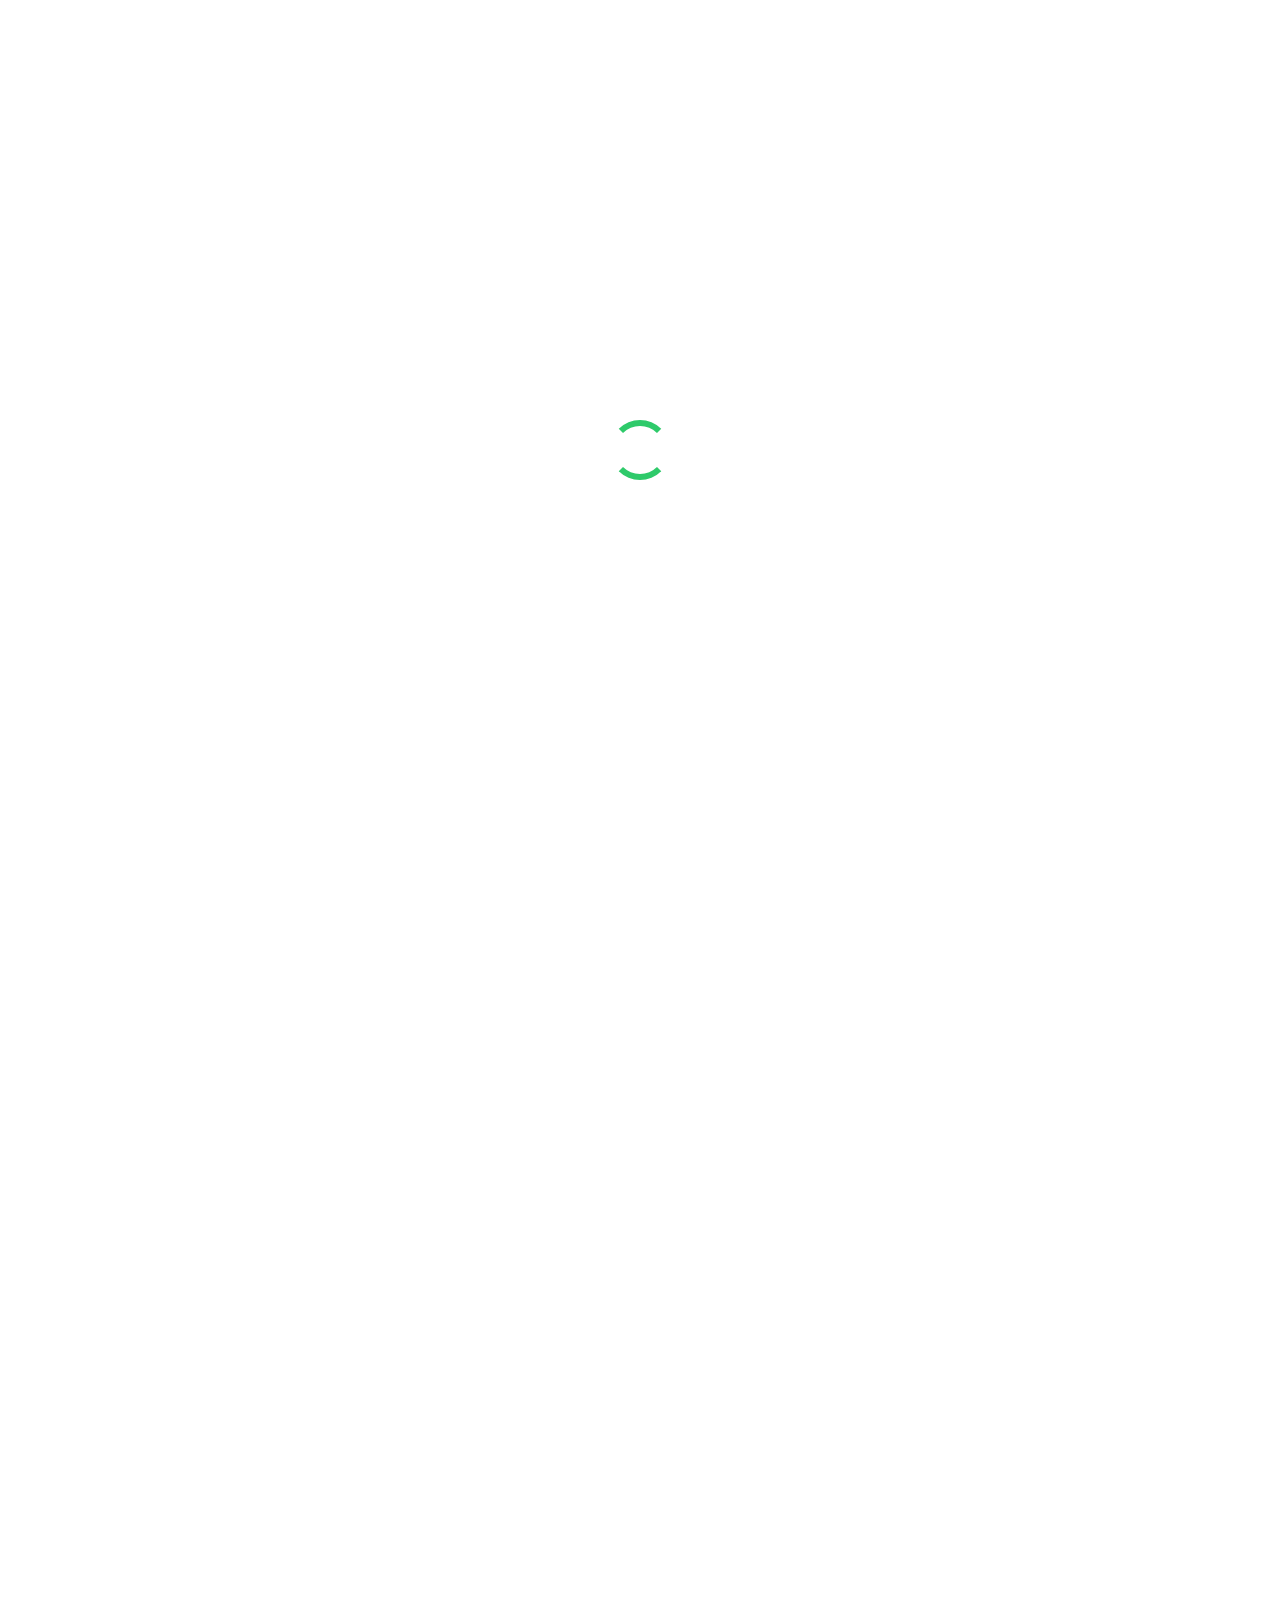
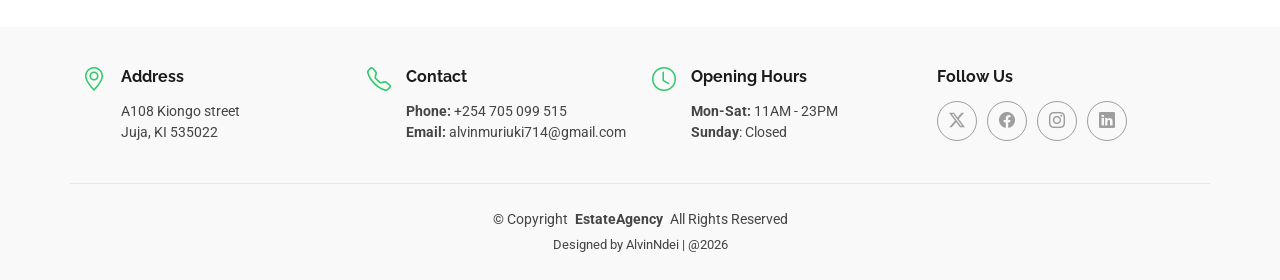
==== commit 596b212e: "Customizing the template" ====
--- a/EstateAgency/index.html
+++ b/EstateAgency/index.html
@@ -4,7 +4,7 @@
 <head>
   <meta charset="utf-8">
   <meta content="width=device-width, initial-scale=1.0" name="viewport">
-  <title>Index - EstateAgency Bootstrap Template</title>
+  <title>Homepage-Property Class</title>
   <meta name="description" content="">
   <meta name="keywords" content="">
 
@@ -26,14 +26,6 @@
 
   <!-- Main CSS File -->
   <link href="assets/css/main.css" rel="stylesheet">
-
-  <!-- =======================================================
-  * Template Name: EstateAgency
-  * Template URL: https://bootstrapmade.com/real-estate-agency-bootstrap-template/
-  * Updated: Apr 08 2026 with Bootstrap v5.3.8
-  * Author: BootstrapMade.com
-  * License: https://bootstrapmade.com/license/
-  ======================================================== -->
 </head>
 
 <body class="index-page">
@@ -42,9 +34,7 @@
     <div class="container-fluid container-xl position-relative d-flex align-items-center justify-content-between">
 
       <a href="index.html" class="logo d-flex align-items-center">
-        <!-- Uncomment the line below if you also wish to use an image logo -->
-        <!-- <img src="assets/img/logo.png" alt=""> -->
-        <h1 class="sitename">Estate<span>Agency</span></h1>
+        <h1 class="sitename">Property<span>Class</span></h1>
       </a>
 
       <nav id="navmenu" class="navmenu">
@@ -87,7 +77,7 @@
       <div id="hero-carousel" class="carousel slide" data-bs-ride="carousel" data-bs-interval="5000">
 
         <div class="carousel-item active">
-          <img src="assets/img/hero-carousel/hero-carousel-1.jpg" alt="">
+          <img src="assets/img/hero-carousel/image.png" alt="">
           <div class="carousel-container">
             <div>
               <p>Doral, Florida</p>
@@ -431,8 +421,8 @@
           <i class="bi bi-geo-alt icon"></i>
           <div class="address">
             <h4>Address</h4>
-            <p>A108 Adam Street</p>
-            <p>New York, NY 535022</p>
+            <p>A108 Kiongo street</p>
+            <p>Juja, KI 535022</p>
             <p></p>
           </div>
 
@@ -443,8 +433,8 @@
           <div>
             <h4>Contact</h4>
             <p>
-              <strong>Phone:</strong> <span>+1 5589 55488 55</span><br>
-              <strong>Email:</strong> <span>info@example.com</span><br>
+              <strong>Phone:</strong> <span>+254 705 099 515</span><br>
+              <strong>Email:</strong> <span>alvinmuriuki714@gmail.com</span><br>
             </p>
           </div>
         </div>
@@ -476,11 +466,7 @@
     <div class="container copyright text-center mt-4">
       <p>© <span>Copyright</span> <strong class="px-1 sitename">EstateAgency</strong> <span>All Rights Reserved</span></p>
       <div class="credits">
-        <!-- All the links in the footer should remain intact. -->
-        <!-- You can delete the links only if you've purchased the pro version. -->
-        <!-- Licensing information: https://bootstrapmade.com/license/ -->
-        <!-- Purchase the pro version with working PHP/AJAX contact form: [buy-url] -->
-        Designed by <a href="https://bootstrapmade.com/">BootstrapMade</a> | <a href="https://bootstrapmade.com/tools/">DevTools</a>
+        Designed by AlvinNdei | @2026
       </div>
     </div>
 
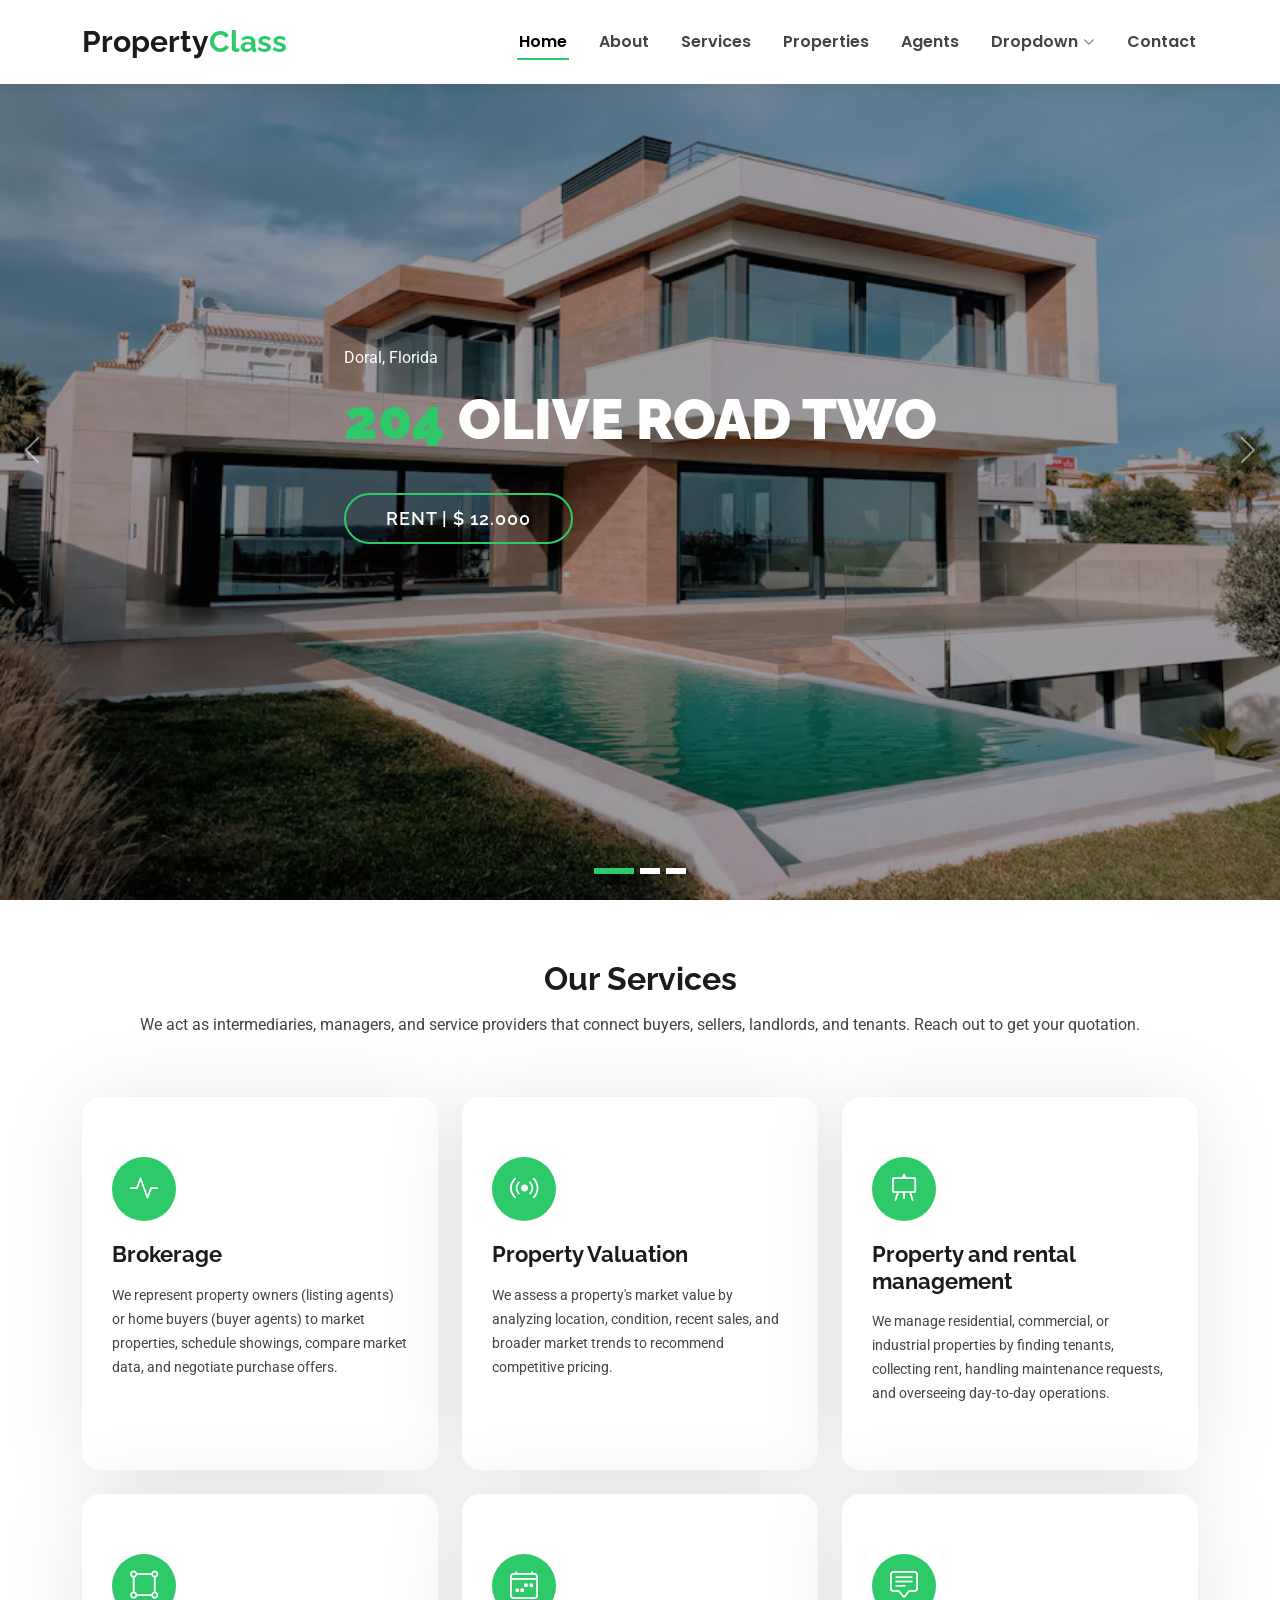
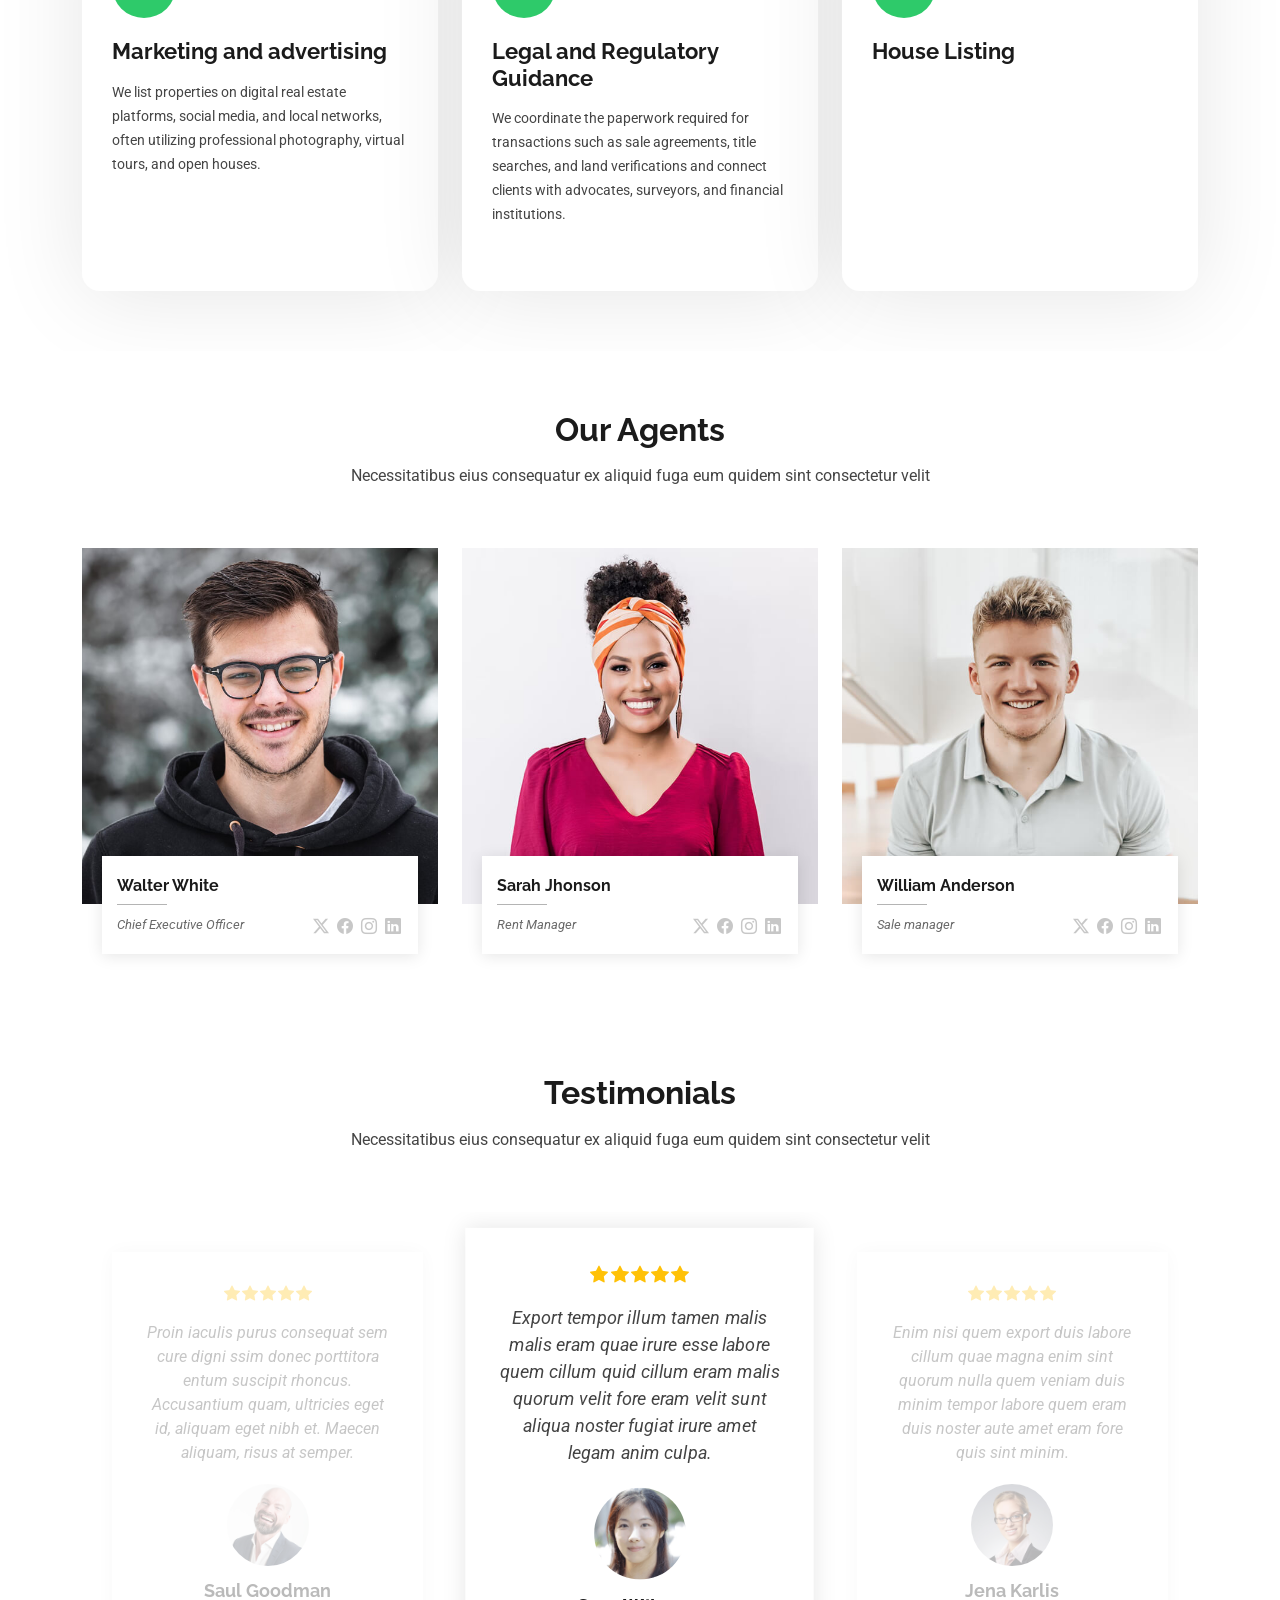
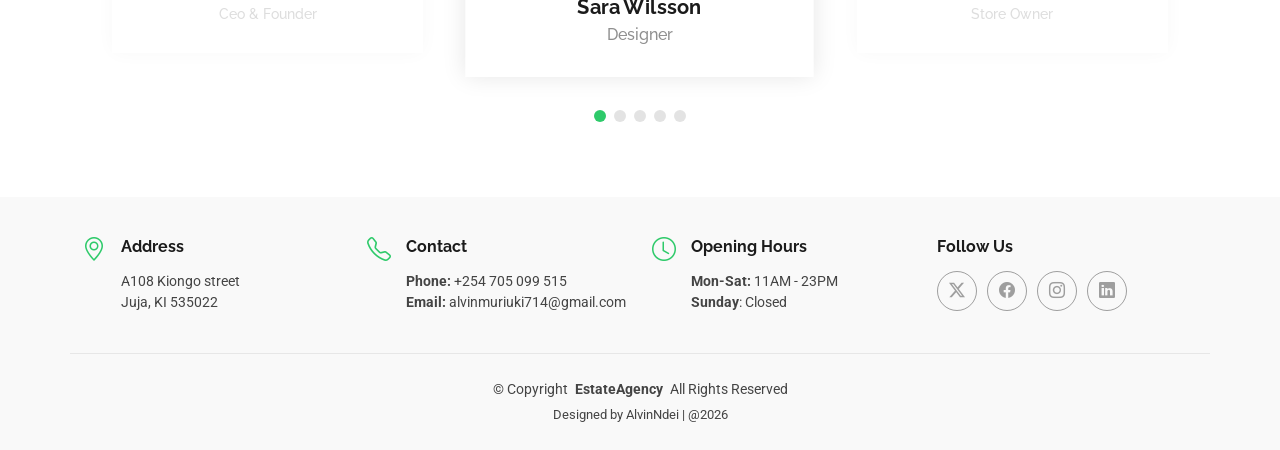
==== commit 481ba445: "Changes on the Landing" ====
--- a/EstateAgency/index.html
+++ b/EstateAgency/index.html
@@ -129,7 +129,9 @@
       <!-- Section Title -->
       <div class="container section-title" data-aos="fade-up">
         <h2>Our Services</h2>
-        <p>Necessitatibus eius consequatur ex aliquid fuga eum quidem sint consectetur velit</p>
+        <p>We act as intermediaries, managers, and service providers 
+          that connect buyers, sellers, landlords, and tenants. Reach out to get your quotation.
+        </p>
       </div><!-- End Section Title -->
 
       <div class="container">
@@ -142,9 +144,10 @@
                 <i class="bi bi-activity"></i>
               </div>
               <a href="service-details.html" class="stretched-link">
-                <h3>Nesciunt Mete</h3>
+                <h3>Brokerage</h3>
               </a>
-              <p>Provident nihil minus qui consequatur non omnis maiores. Eos accusantium minus dolores iure perferendis tempore et consequatur.</p>
+              <p> We represent property owners (listing agents) or home buyers (buyer agents) to market properties, 
+                schedule showings, compare market data, and negotiate purchase offers.</p>
             </div>
           </div><!-- End Service Item -->
 
@@ -154,9 +157,11 @@
                 <i class="bi bi-broadcast"></i>
               </div>
               <a href="service-details.html" class="stretched-link">
-                <h3>Eosle Commodi</h3>
+                <h3>Property Valuation</h3>
               </a>
-              <p>Ut autem aut autem non a. Sint sint sit facilis nam iusto sint. Libero corrupti neque eum hic non ut nesciunt dolorem.</p>
+              <p>We assess a property's market value by analyzing location, condition, recent sales, 
+                and broader market trends to recommend competitive pricing.
+              </p>
             </div>
           </div><!-- End Service Item -->
 
@@ -166,9 +171,10 @@
                 <i class="bi bi-easel"></i>
               </div>
               <a href="service-details.html" class="stretched-link">
-                <h3>Ledo Markt</h3>
+                <h3>Property and rental management</h3>
               </a>
-              <p>Ut excepturi voluptatem nisi sed. Quidem fuga consequatur. Minus ea aut. Vel qui id voluptas adipisci eos earum corrupti.</p>
+              <p>We manage residential, commercial, or industrial properties by finding tenants, 
+                collecting rent, handling maintenance requests, and overseeing day-to-day operations.</p>
             </div>
           </div><!-- End Service Item -->
 
@@ -178,9 +184,11 @@
                 <i class="bi bi-bounding-box-circles"></i>
               </div>
               <a href="service-details.html" class="stretched-link">
-                <h3>Asperiores Commodit</h3>
+                <h3>Marketing and advertising</h3>
               </a>
-              <p>Non et temporibus minus omnis sed dolor esse consequatur. Cupiditate sed error ea fuga sit provident adipisci neque.</p>
+              <p> We list properties on digital real estate platforms, social media, and local networks, 
+                often utilizing professional photography, virtual tours, and open houses.
+              </p>
               <a href="service-details.html" class="stretched-link"></a>
             </div>
           </div><!-- End Service Item -->
@@ -191,9 +199,11 @@
                 <i class="bi bi-calendar4-week"></i>
               </div>
               <a href="service-details.html" class="stretched-link">
-                <h3>Velit Doloremque</h3>
+                <h3>Legal and Regulatory Guidance</h3>
               </a>
-              <p>Cumque et suscipit saepe. Est maiores autem enim facilis ut aut ipsam corporis aut. Sed animi at autem alias eius labore.</p>
+              <p>We coordinate the paperwork required for transactions such as sale agreements, title searches, and land 
+                verifications and connect clients with advocates, surveyors, and financial institutions.
+              </p>
               <a href="service-details.html" class="stretched-link"></a>
             </div>
           </div><!-- End Service Item -->
@@ -204,9 +214,9 @@
                 <i class="bi bi-chat-square-text"></i>
               </div>
               <a href="service-details.html" class="stretched-link">
-                <h3>Dolori Architecto</h3>
+                <h3>House Listing</h3>
               </a>
-              <p>Hic molestias ea quibusdam eos. Fugiat enim doloremque aut neque non et debitis iure. Corrupti recusandae ducimus enim.</p>
+              <p></p>
               <a href="service-details.html" class="stretched-link"></a>
             </div>
           </div><!-- End Service Item -->
--- a/EstateAgency/assets/css/main.css
+++ b/EstateAgency/assets/css/main.css
@@ -1,15 +1,3 @@
-/**
-* Template Name: EstateAgency
-* Template URL: https://bootstrapmade.com/real-estate-agency-bootstrap-template/
-* Updated: Aug 09 2024 with Bootstrap v5.3.3
-* Author: BootstrapMade.com
-* License: https://bootstrapmade.com/license/
-*/
-
-/*--------------------------------------------------------------
-# Font & Color Variables
-# Help: https://bootstrapmade.com/color-system/
---------------------------------------------------------------*/
 /* Fonts */
 :root {
   --default-font: "Roboto",  system-ui, -apple-system, "Segoe UI", Roboto, "Helvetica Neue", Arial, "Noto Sans", "Liberation Sans", sans-serif, "Apple Color Emoji", "Segoe UI Emoji", "Segoe UI Symbol", "Noto Color Emoji";
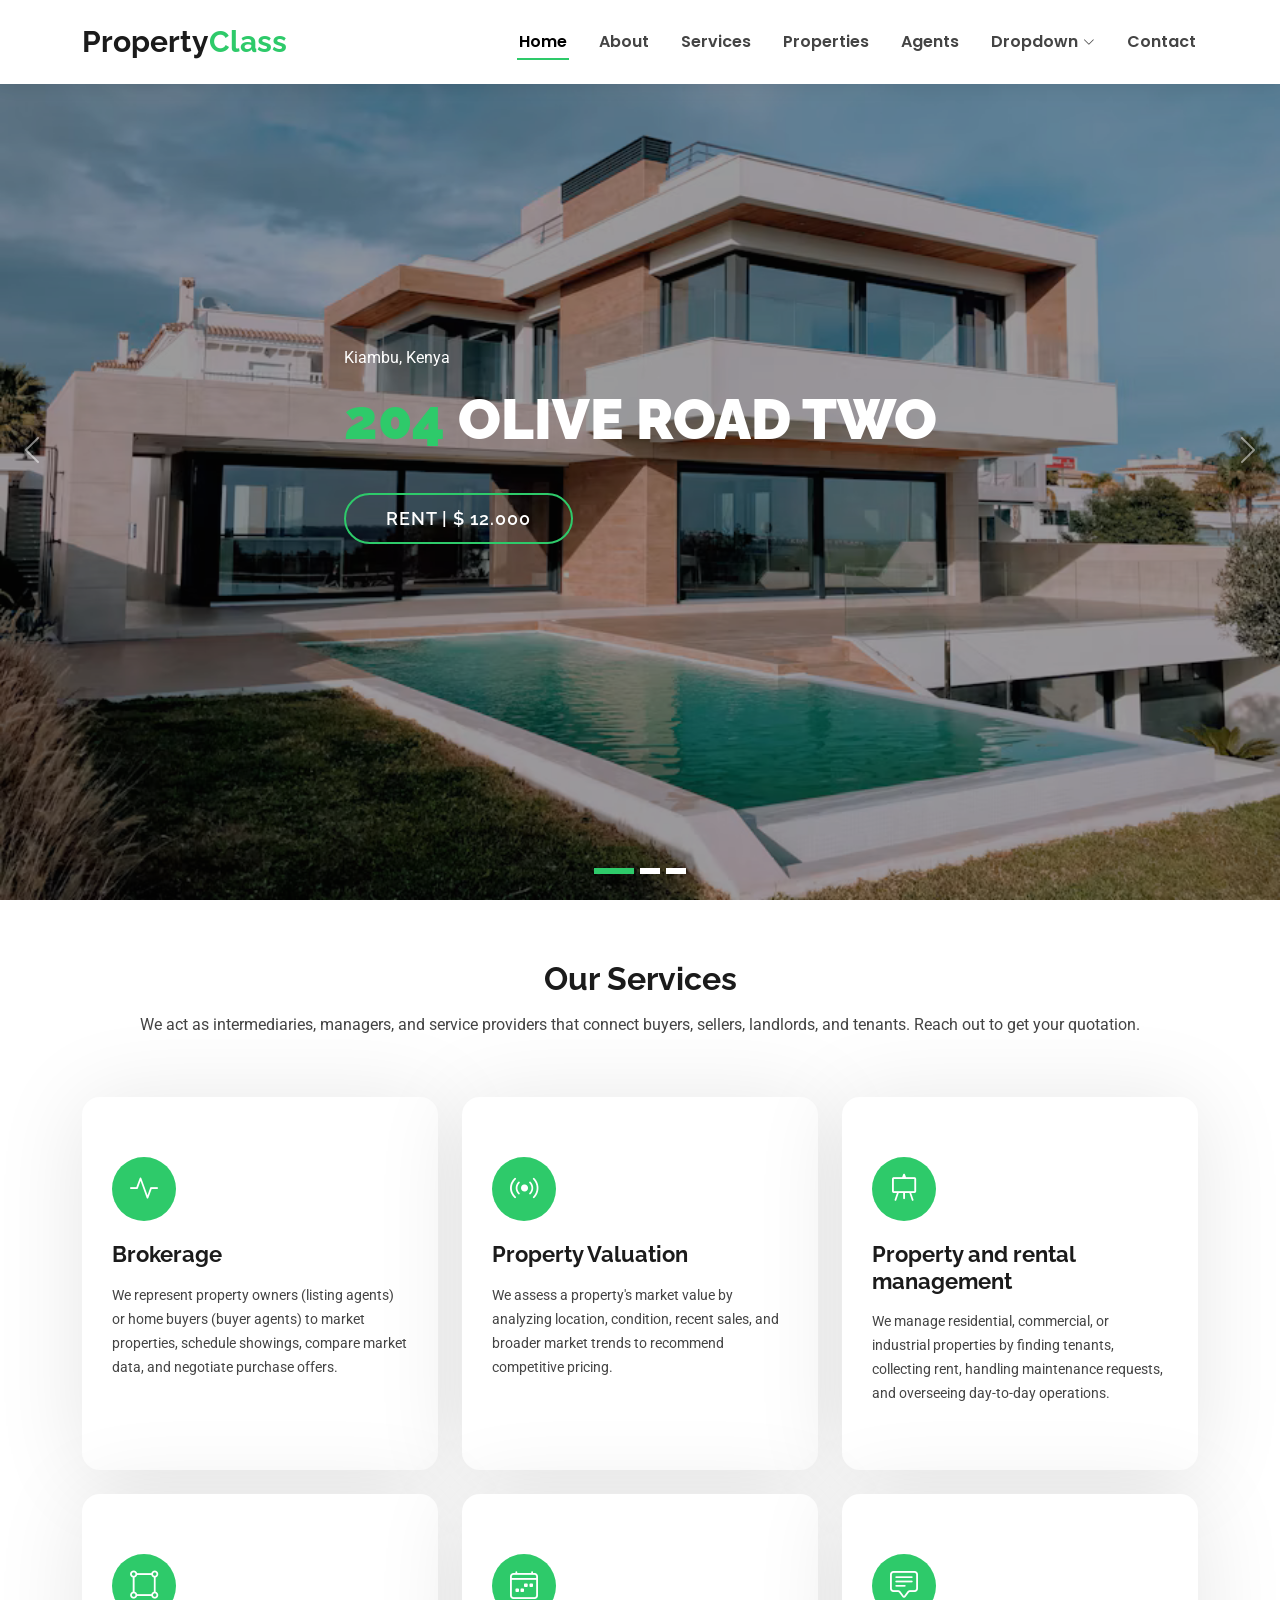
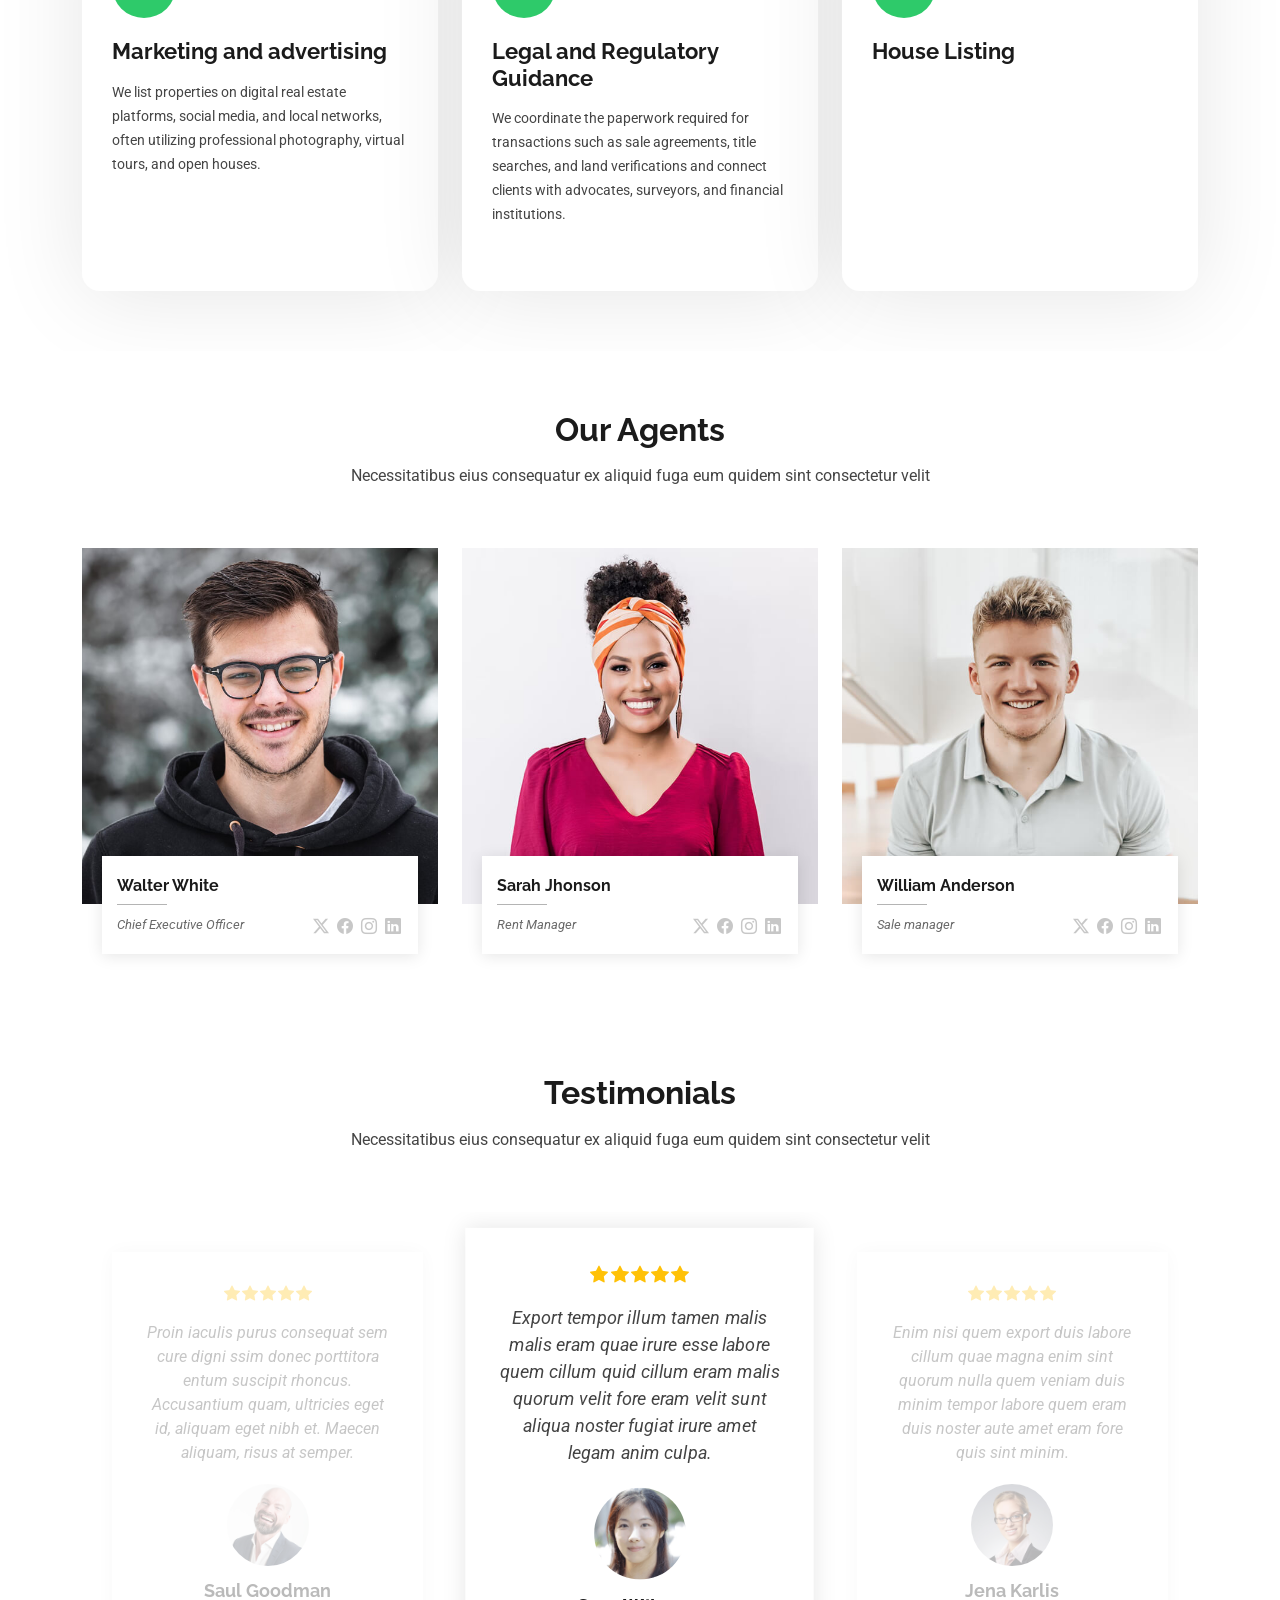
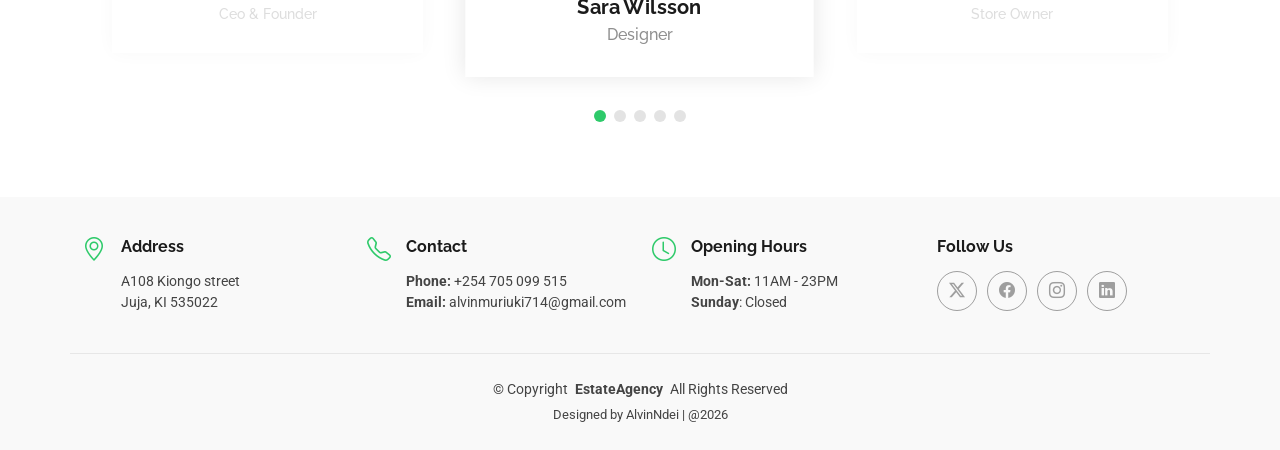
==== commit 7dd51876: "Homepage Changes" ====
--- a/EstateAgency/index.html
+++ b/EstateAgency/index.html
@@ -80,7 +80,7 @@
           <img src="assets/img/hero-carousel/image.png" alt="">
           <div class="carousel-container">
             <div>
-              <p>Doral, Florida</p>
+              <p>Kiambu, Kenya</p>
               <h2><span>204</span> Olive Road Two</h2>
               <a href="property-single.html" class="btn-get-started">rent | $ 12.000</a>
             </div>
@@ -91,7 +91,7 @@
           <img src="assets/img/hero-carousel/hero-carousel-2.jpg" alt="">
           <div class="carousel-container">
             <div>
-              <p>Doral, Florida</p>
+              <p>Kiambu, Kenya</p>
               <h2><span>247</span> Venda Road Five</h2>
               <a href="property-single.html" class="btn-get-started">sale | $ 356.000</a>
             </div>
@@ -102,7 +102,7 @@
           <img src="assets/img/hero-carousel/hero-carousel-3.jpg" alt="">
           <div class="carousel-container">
             <div>
-              <p>Doral, Florida</p>
+              <p>Kiambu, Kenya</p>
               <h2><span>247</span> Vitra Road three</h2>
               <a href="property-single.html" class="btn-get-started">rent | $ 3.000</a>
             </div>
